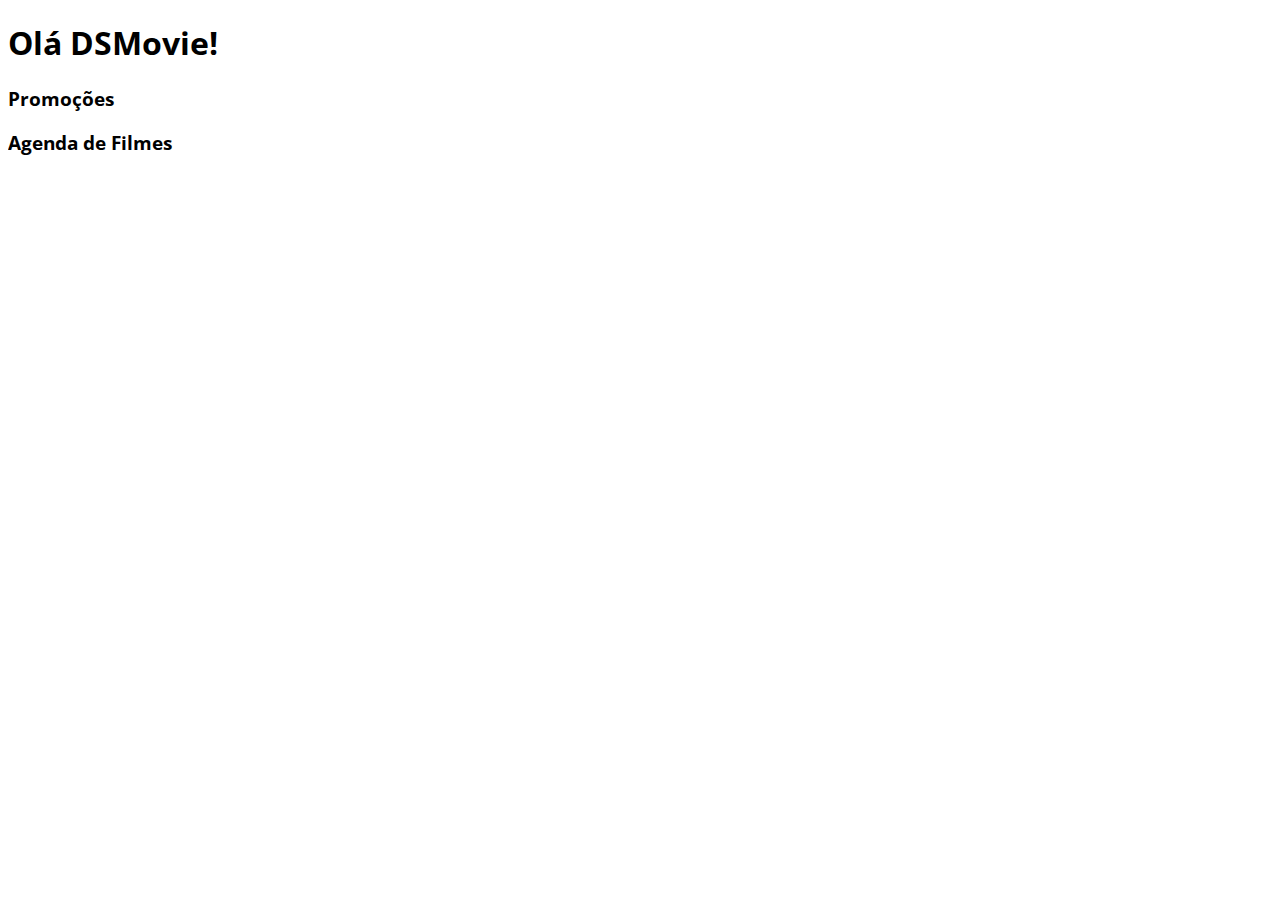
==== index.html @ 8238a0ee "Google Fonts" ====
<!DOCTYPE html>
<html lang="pt-br">
<head>
    <meta charset="UTF-8">
    <meta http-equiv="X-UA-Compatible" content="IE=edge">
    <meta name="viewport" content="width=device-width, initial-scale=1.0">
    <title>Projeto DSMovie</title>

    <link href="https://cdn.jsdelivr.net/npm/bootstrap@5.1.3/dist/css/bootstrap.min.css" rel="stylesheet" integrity="sha384-1BmE4kWBq78iYhFldvKuhfTAU6auU8tT94WrHftjDbrCEXSU1oBoqyl2QvZ6jIW3" crossorigin="anonymous">

    <link rel="stylesheet" href="css/styles.css">

</head>
<body>
    <h1>Olá DSMovie!</h1>
    <h3>Promoções</h3>
    <h3>Agenda de Filmes</h3>
    
</body>
</html>
---- css/styles.css ----
@import url('https://fonts.googleapis.com/css2?family=Open+Sans:wght@300;400;700&display=swap');

* {
   font-family: 'Open Sans', sans-serif;
}
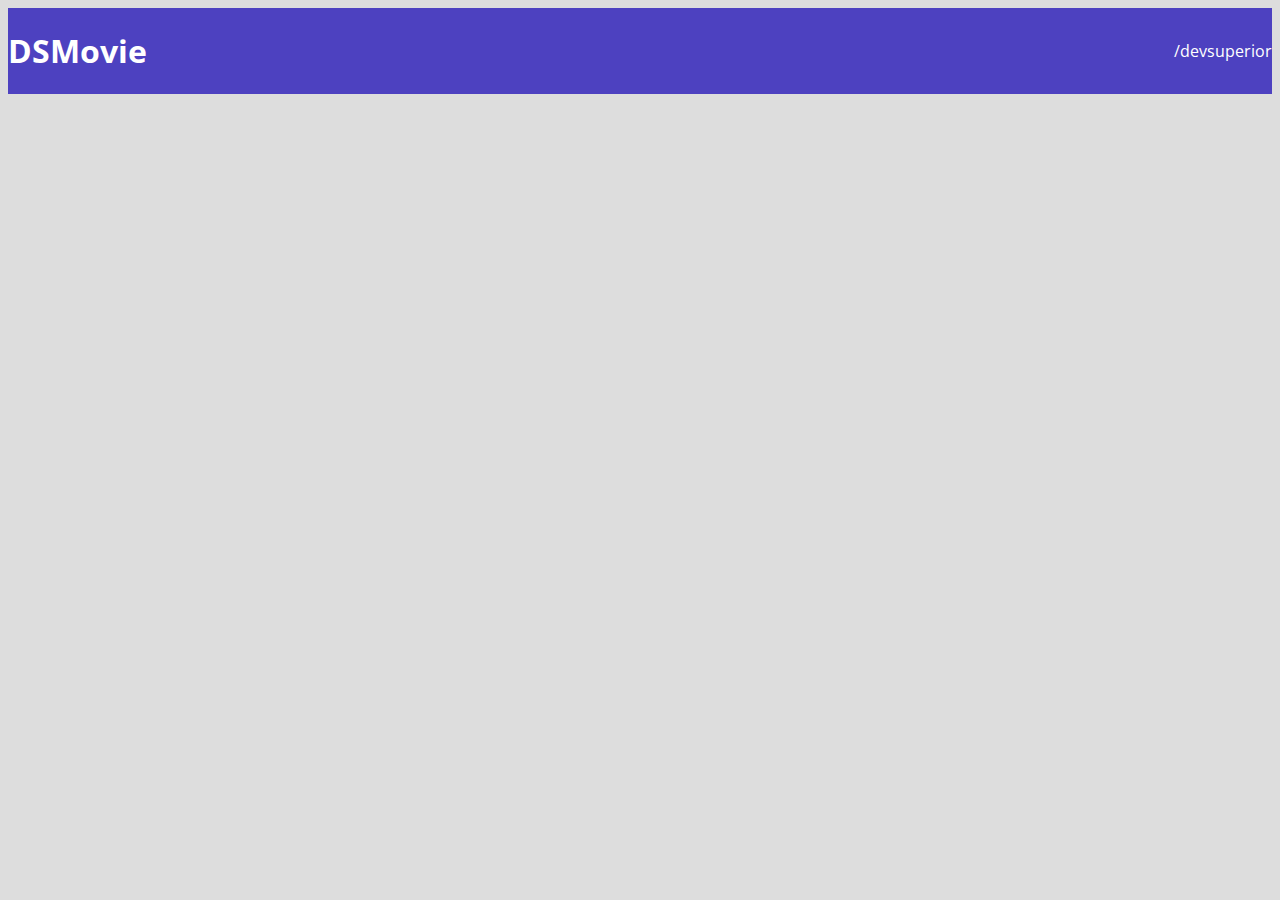
==== commit 4d23957d: "Barra superior parte 1" ====
--- a/index.html
+++ b/index.html
@@ -11,10 +11,14 @@
     <link rel="stylesheet" href="css/styles.css">
 
 </head>
-<body>
-    <h1>Olá DSMovie!</h1>
-    <h3>Promoções</h3>
-    <h3>Agenda de Filmes</h3>
+<body>    
+    <header>
+        <nav class="container">
+            <h1>DSMovie</h1>
+            <a href="https://github.com/devsuperior">/devsuperior</a>
+
+        </nav>
+    </header>
     
 </body>
 </html>--- a/css/styles.css
+++ b/css/styles.css
@@ -1,5 +1,26 @@
 @import url('https://fonts.googleapis.com/css2?family=Open+Sans:wght@300;400;700&display=swap');
 
 * {
+   box-sizing: border-box;
    font-family: 'Open Sans', sans-serif;
+}
+
+html, body {
+   background-color: #ddd;
+}
+
+header {
+   background-color: #4D41C0;
+   color: #fff
+}
+
+nav {
+   display: flex;
+   align-items: center;
+   justify-content: space-between;
+}
+
+a, a:hover {
+   text-decoration: none;
+   color: unset;
 }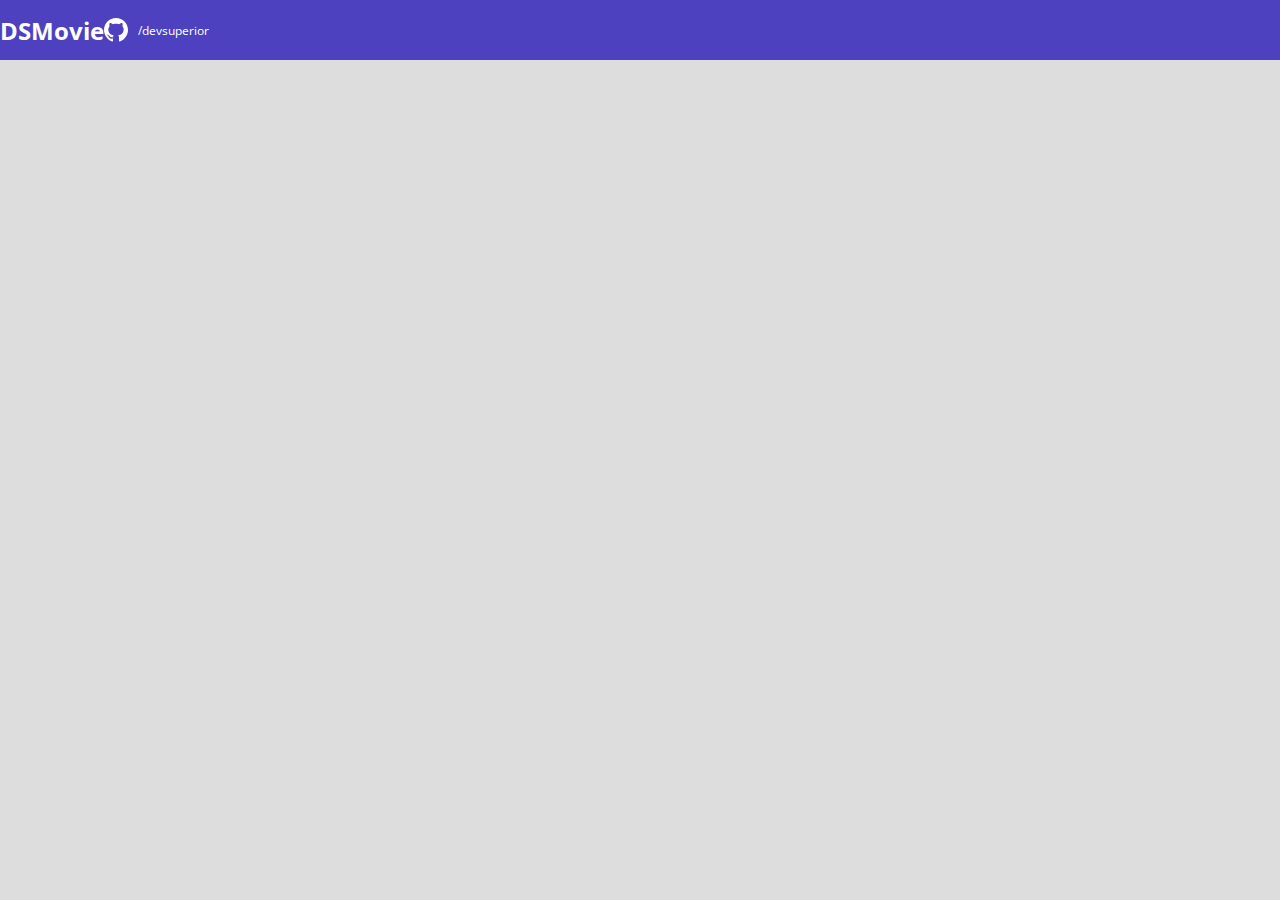
==== commit 1a39bb42: "Barra superior parte 2" ====
--- a/index.html
+++ b/index.html
@@ -1,24 +1,30 @@
 <!DOCTYPE html>
 <html lang="pt-br">
+
 <head>
     <meta charset="UTF-8">
     <meta http-equiv="X-UA-Compatible" content="IE=edge">
     <meta name="viewport" content="width=device-width, initial-scale=1.0">
     <title>Projeto DSMovie</title>
 
-    <link href="https://cdn.jsdelivr.net/npm/bootstrap@5.1.3/dist/css/bootstrap.min.css" rel="stylesheet" integrity="sha384-1BmE4kWBq78iYhFldvKuhfTAU6auU8tT94WrHftjDbrCEXSU1oBoqyl2QvZ6jIW3" crossorigin="anonymous">
+    <link href="https://cdn.jsdelivr.net/npm/bootstrap@5.1.3/dist/css/bootstrap.min.css" rel="stylesheet"
+        integrity="sha384-1BmE4kWBq78iYhFldvKuhfTAU6auU8tT94WrHftjDbrCEXSU1oBoqyl2QvZ6jIW3" crossorigin="anonymous">
 
     <link rel="stylesheet" href="css/styles.css">
 
 </head>
-<body>    
+
+<body>
     <header>
         <nav class="container">
             <h1>DSMovie</h1>
-            <a href="https://github.com/devsuperior">/devsuperior</a>
-
+            <div class="dsmovie-contact-conteiner">
+                <img src="img/github.svg" alt="Github">
+                <a href="https://github.com/devsuperior">/devsuperior</a>
+            </div>
         </nav>
     </header>
-    
+
 </body>
+
 </html>--- a/css/styles.css
+++ b/css/styles.css
@@ -1,17 +1,36 @@
 @import url('https://fonts.googleapis.com/css2?family=Open+Sans:wght@300;400;700&display=swap');
 
+
+:root {
+   --bg-gray: #ddd;
+   --colo-primary: #4d41c0;
+   --write: #fff;
+
+}
+
+
 * {
+   margin: 0;
    box-sizing: border-box;
    font-family: 'Open Sans', sans-serif;
 }
 
+h1, h2, h3, h4, h5, h6 {
+   margin: 0;
+}
+
 html, body {
-   background-color: #ddd;
+   background-color: var(--bg-gray);
+   
 }
 
 header {
-   background-color: #4D41C0;
-   color: #fff
+   background-color: var(--colo-primary);
+   color: var(--write);
+   height: 60px;
+   display: flex;
+   align-items: center;
+
 }
 
 nav {
@@ -20,7 +39,25 @@
    justify-content: space-between;
 }
 
+nav h1 {
+   font-size: 24px;
+   font-weight: 700;
+}
+
+nav a {
+   font-size: 12px;
+   font-weight: 400;
+}
+
 a, a:hover {
    text-decoration: none;
    color: unset;
+}
+.dsmovie-contact-conteiner {
+   display: flex;
+   align-items: center;
+}
+
+.dsmovie-contact-conteiner img {
+   margin-right: 10px;
 }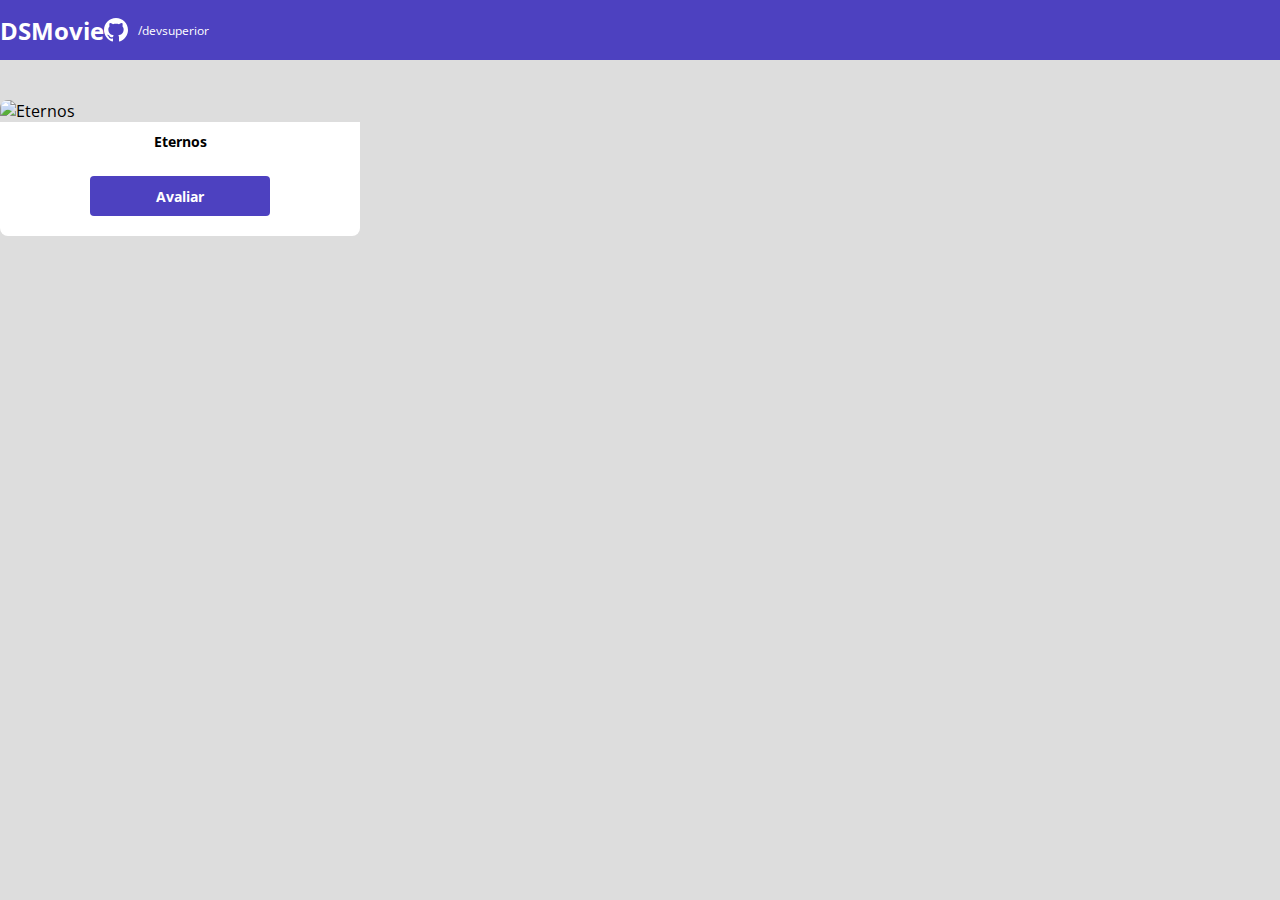
==== commit d1d2097c: "Card de Filme" ====
--- a/index.html
+++ b/index.html
@@ -25,6 +25,24 @@
         </nav>
     </header>
 
+    <main>
+        <section id="dsmovie-card-list" class="container">
+
+            <div class="dsmovie-card">
+                <img src="https://www.themoviedb.org/t/p/w533_and_h300_bestv2/c6H7Z4u73ir3cIoCteuhJh7UCAR.jpg" alt="Eternos">
+                <div class="dsmovie-card-description">
+                    <h3>Eternos</h3>
+                    <a class="dsmovie-btn" href="form.html">Avaliar</a>
+                    
+                </div>
+            </div>
+
+        </section>
+
+
+
+    </main>
+
 </body>
 
 </html>--- a/css/styles.css
+++ b/css/styles.css
@@ -3,6 +3,7 @@
 
 :root {
    --bg-gray: #ddd;
+   --text-gray: #4a4a4a;
    --colo-primary: #4d41c0;
    --write: #fff;
 
@@ -60,4 +61,47 @@
 
 .dsmovie-contact-conteiner img {
    margin-right: 10px;
+}
+
+#dsmovie-card-list {
+   padding: 40px 0;
+}
+
+.dsmovie-card {
+   width: 360px;
+   
+}
+
+.dsmovie-card img {
+   width: 100%;
+   border-radius: 8px 8px 0 0;
+}
+
+.dsmovie-card-description {
+   background-color: var(--write);
+   padding: 10px 0 20px 0;
+   display: flex;
+   flex-direction: column;
+   align-items: center;
+   border-radius: 0 0 8px 8px ;
+}
+
+.dsmovie-card-description h3 {
+   font-size: 14px;
+   font-weight: 700;
+   margin-bottom: 25px;
+}
+
+.dsmovie-btn, .dsmovie-btn:hover {
+   width: 180px;
+   height: 40px;
+   background-color: var(--colo-primary);
+   color: var(--write);
+   font-size: 14px;
+   font-weight: 700;
+   display: flex;
+   align-items: center;
+   justify-content: center;
+   border-radius: 4px;
+
 }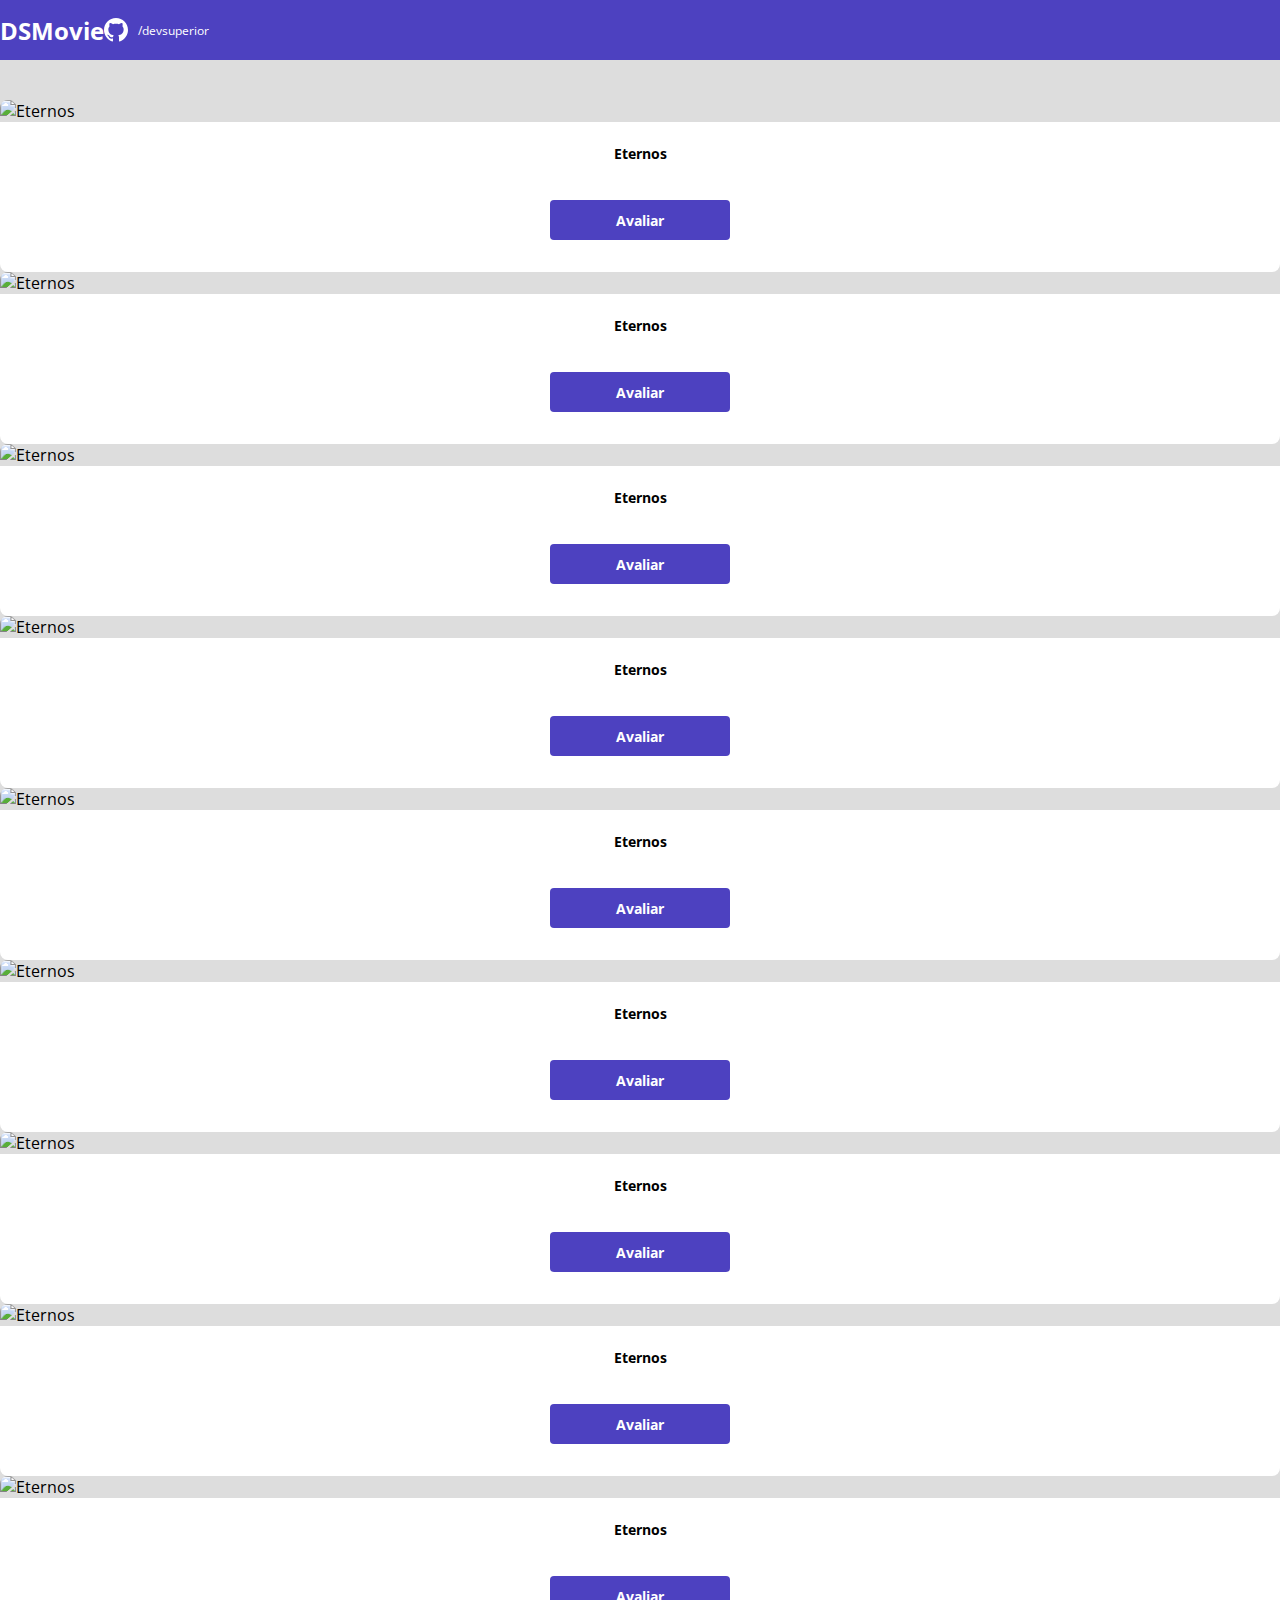
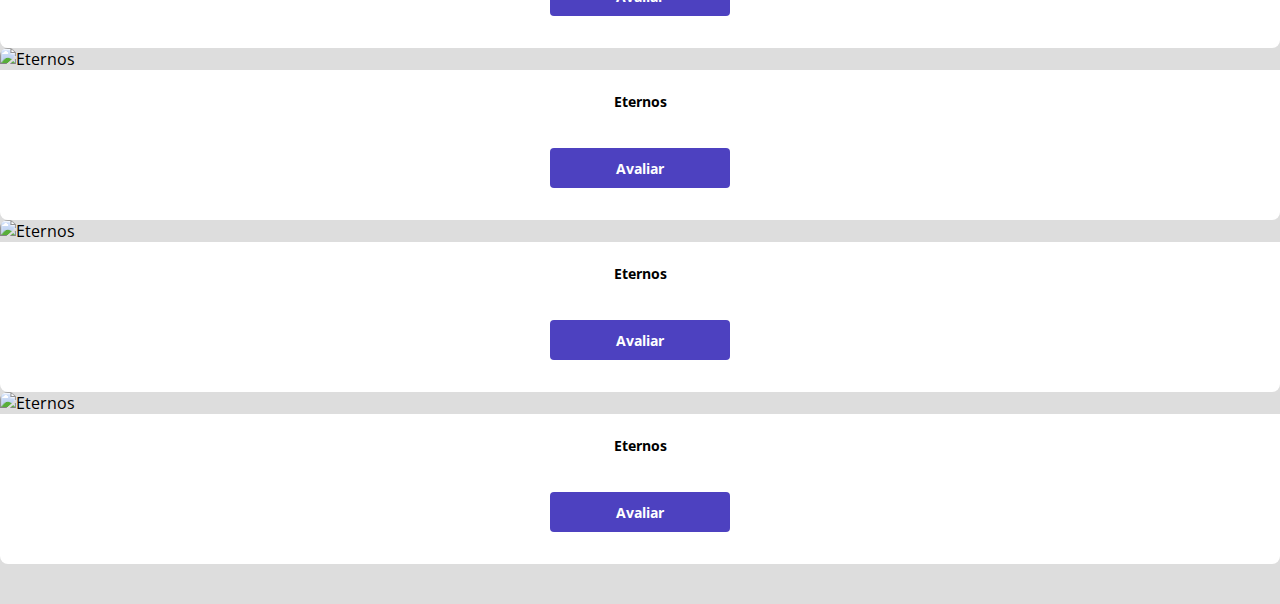
==== commit 10791b2a: "Listagem de cards" ====
--- a/index.html
+++ b/index.html
@@ -28,14 +28,156 @@
     <main>
         <section id="dsmovie-card-list" class="container">
 
-            <div class="dsmovie-card">
-                <img src="https://www.themoviedb.org/t/p/w533_and_h300_bestv2/c6H7Z4u73ir3cIoCteuhJh7UCAR.jpg" alt="Eternos">
-                <div class="dsmovie-card-description">
-                    <h3>Eternos</h3>
-                    <a class="dsmovie-btn" href="form.html">Avaliar</a>
-                    
+        <div class="row">
+
+            <div class="col-sm-6 col-lg-4 col-xl-3 mb-3">
+                <div class="dsmovie-card">
+                    <img src="https://www.themoviedb.org/t/p/w533_and_h300_bestv2/c6H7Z4u73ir3cIoCteuhJh7UCAR.jpg" alt="Eternos">
+                    <div class="dsmovie-card-description">
+                        <h3>Eternos</h3>
+                        <a class="dsmovie-btn" href="form.html">Avaliar</a>
+                        
+                    </div>
                 </div>
+                
             </div>
+
+            <div class="col-sm-6 col-lg-4 col-xl-3 mb-3">
+                <div class="dsmovie-card">
+                    <img src="https://www.themoviedb.org/t/p/w533_and_h300_bestv2/c6H7Z4u73ir3cIoCteuhJh7UCAR.jpg" alt="Eternos">
+                    <div class="dsmovie-card-description">
+                        <h3>Eternos</h3>
+                        <a class="dsmovie-btn" href="form.html">Avaliar</a>
+                        
+                    </div>
+                </div>
+                
+            </div>
+
+            <div class="col-sm-6 col-lg-4 col-xl-3 mb-3">
+                <div class="dsmovie-card">
+                    <img src="https://www.themoviedb.org/t/p/w533_and_h300_bestv2/c6H7Z4u73ir3cIoCteuhJh7UCAR.jpg" alt="Eternos">
+                    <div class="dsmovie-card-description">
+                        <h3>Eternos</h3>
+                        <a class="dsmovie-btn" href="form.html">Avaliar</a>
+                        
+                    </div>
+                </div>
+                
+            </div>
+
+            <div class="col-sm-6 col-lg-4 col-xl-3 mb-3">
+                <div class="dsmovie-card">
+                    <img src="https://www.themoviedb.org/t/p/w533_and_h300_bestv2/c6H7Z4u73ir3cIoCteuhJh7UCAR.jpg" alt="Eternos">
+                    <div class="dsmovie-card-description">
+                        <h3>Eternos</h3>
+                        <a class="dsmovie-btn" href="form.html">Avaliar</a>
+                        
+                    </div>
+                </div>
+                
+            </div>
+
+            <div class="col-sm-6 col-lg-4 col-xl-3 mb-3">
+                <div class="dsmovie-card">
+                    <img src="https://www.themoviedb.org/t/p/w533_and_h300_bestv2/c6H7Z4u73ir3cIoCteuhJh7UCAR.jpg" alt="Eternos">
+                    <div class="dsmovie-card-description">
+                        <h3>Eternos</h3>
+                        <a class="dsmovie-btn" href="form.html">Avaliar</a>
+                        
+                    </div>
+                </div>
+                
+            </div>
+
+            <div class="col-sm-6 col-lg-4 col-xl-3 mb-3">
+                <div class="dsmovie-card">
+                    <img src="https://www.themoviedb.org/t/p/w533_and_h300_bestv2/c6H7Z4u73ir3cIoCteuhJh7UCAR.jpg" alt="Eternos">
+                    <div class="dsmovie-card-description">
+                        <h3>Eternos</h3>
+                        <a class="dsmovie-btn" href="form.html">Avaliar</a>
+                        
+                    </div>
+                </div>
+                
+            </div>
+
+            <div class="col-sm-6 col-lg-4 col-xl-3 mb-3">
+                <div class="dsmovie-card">
+                    <img src="https://www.themoviedb.org/t/p/w533_and_h300_bestv2/c6H7Z4u73ir3cIoCteuhJh7UCAR.jpg" alt="Eternos">
+                    <div class="dsmovie-card-description">
+                        <h3>Eternos</h3>
+                        <a class="dsmovie-btn" href="form.html">Avaliar</a>
+                        
+                    </div>
+                </div>
+                
+            </div>
+
+            <div class="col-sm-6 col-lg-4 col-xl-3 mb-3">
+                <div class="dsmovie-card">
+                    <img src="https://www.themoviedb.org/t/p/w533_and_h300_bestv2/c6H7Z4u73ir3cIoCteuhJh7UCAR.jpg" alt="Eternos">
+                    <div class="dsmovie-card-description">
+                        <h3>Eternos</h3>
+                        <a class="dsmovie-btn" href="form.html">Avaliar</a>
+                        
+                    </div>
+                </div>
+                
+            </div>
+
+            <div class="col-sm-6 col-lg-4 col-xl-3 mb-3">
+                <div class="dsmovie-card">
+                    <img src="https://www.themoviedb.org/t/p/w533_and_h300_bestv2/c6H7Z4u73ir3cIoCteuhJh7UCAR.jpg" alt="Eternos">
+                    <div class="dsmovie-card-description">
+                        <h3>Eternos</h3>
+                        <a class="dsmovie-btn" href="form.html">Avaliar</a>
+                        
+                    </div>
+                </div>
+                
+            </div>
+
+            <div class="col-sm-6 col-lg-4 col-xl-3 mb-3">
+                <div class="dsmovie-card">
+                    <img src="https://www.themoviedb.org/t/p/w533_and_h300_bestv2/c6H7Z4u73ir3cIoCteuhJh7UCAR.jpg" alt="Eternos">
+                    <div class="dsmovie-card-description">
+                        <h3>Eternos</h3>
+                        <a class="dsmovie-btn" href="form.html">Avaliar</a>
+                        
+                    </div>
+                </div>
+                
+            </div>
+
+            <div class="col-sm-6 col-lg-4 col-xl-3 mb-3">
+                <div class="dsmovie-card">
+                    <img src="https://www.themoviedb.org/t/p/w533_and_h300_bestv2/c6H7Z4u73ir3cIoCteuhJh7UCAR.jpg" alt="Eternos">
+                    <div class="dsmovie-card-description">
+                        <h3>Eternos</h3>
+                        <a class="dsmovie-btn" href="form.html">Avaliar</a>
+                        
+                    </div>
+                </div>
+                
+            </div>
+
+            <div class="col-sm-6 col-lg-4 col-xl-3 mb-3">
+                <div class="dsmovie-card">
+                    <img src="https://www.themoviedb.org/t/p/w533_and_h300_bestv2/c6H7Z4u73ir3cIoCteuhJh7UCAR.jpg" alt="Eternos">
+                    <div class="dsmovie-card-description">
+                        <h3>Eternos</h3>
+                        <a class="dsmovie-btn" href="form.html">Avaliar</a>
+                        
+                    </div>
+                </div>
+                
+            </div>
+
+
+        </div>
+
+            
 
         </section>
 
--- a/css/styles.css
+++ b/css/styles.css
@@ -68,7 +68,7 @@
 }
 
 .dsmovie-card {
-   width: 360px;
+   width: 100%;
    
 }
 
@@ -79,11 +79,13 @@
 
 .dsmovie-card-description {
    background-color: var(--write);
-   padding: 10px 0 20px 0;
+   padding: 10px 20px 20px 20px;
    display: flex;
    flex-direction: column;
    align-items: center;
-   border-radius: 0 0 8px 8px ;
+   justify-content: space-evenly;
+   border-radius: 0 0 8px 8px;
+   min-height: 150px;
 }
 
 .dsmovie-card-description h3 {
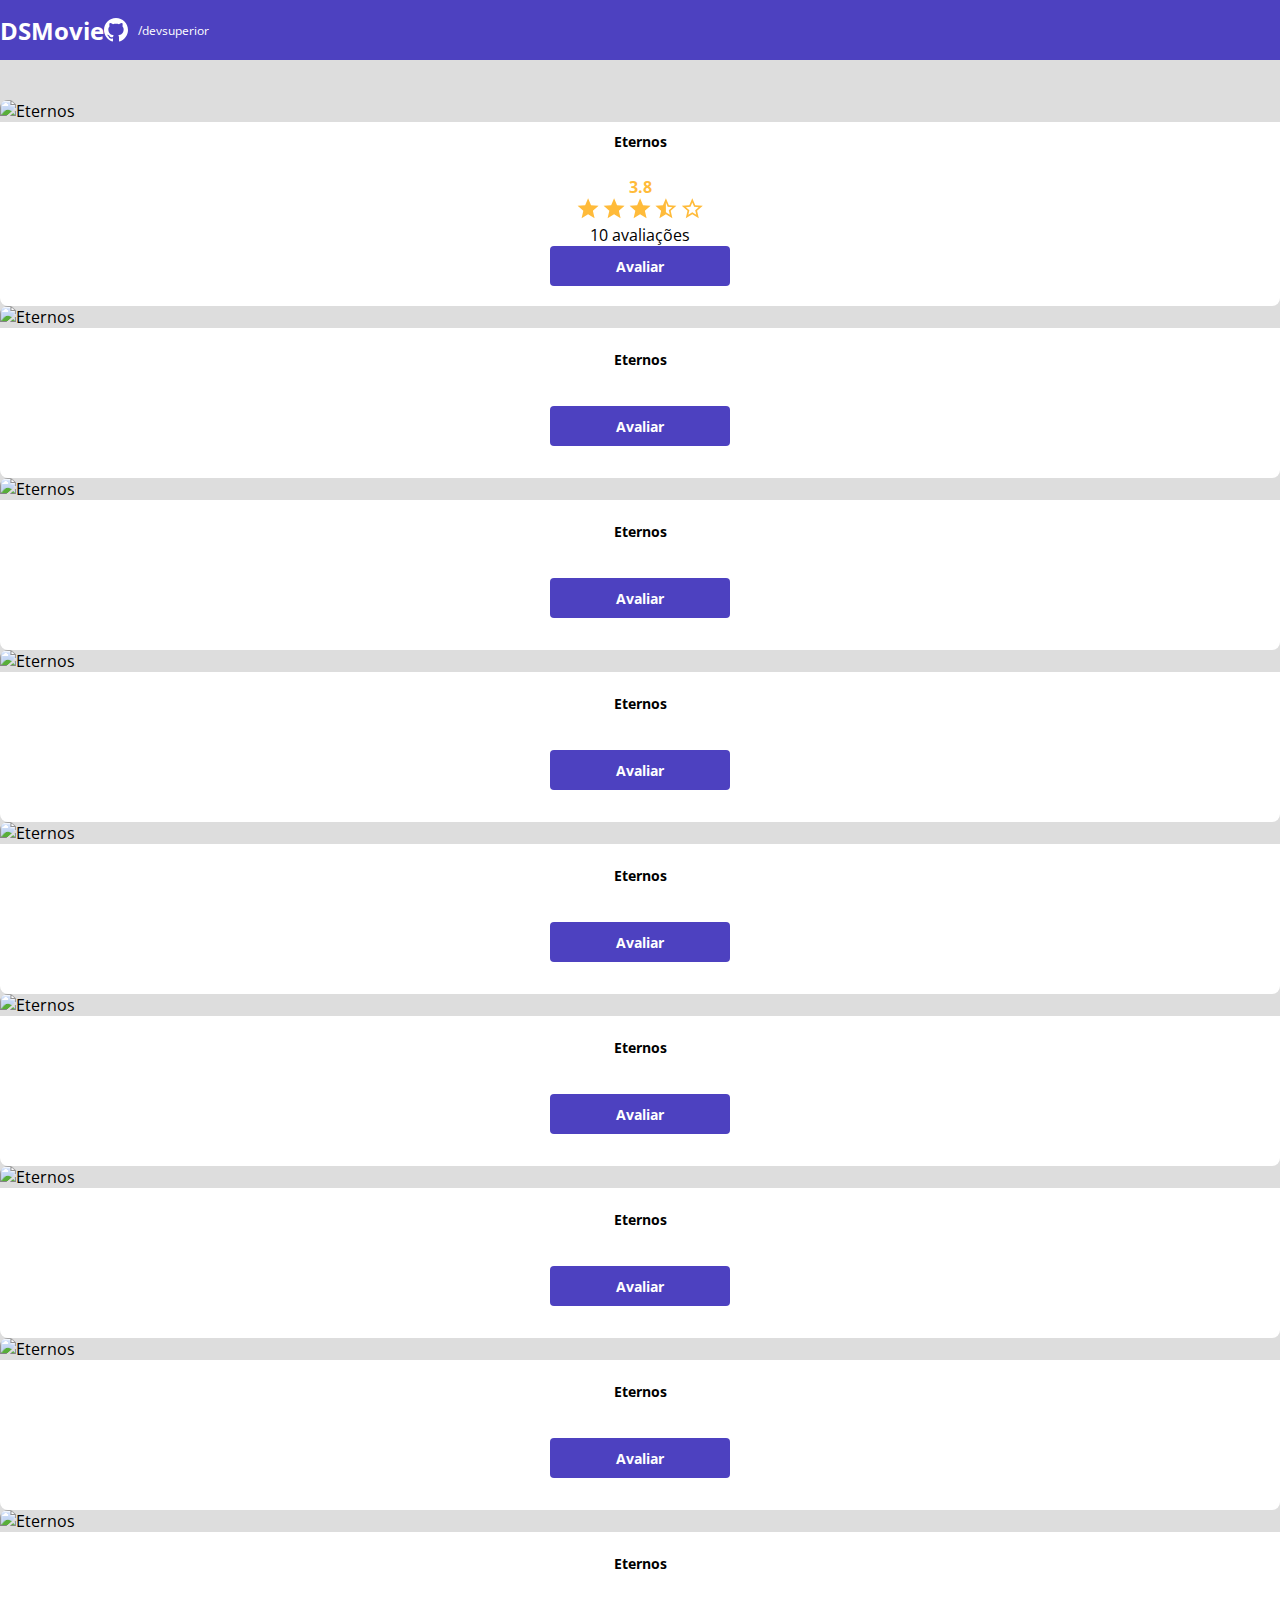
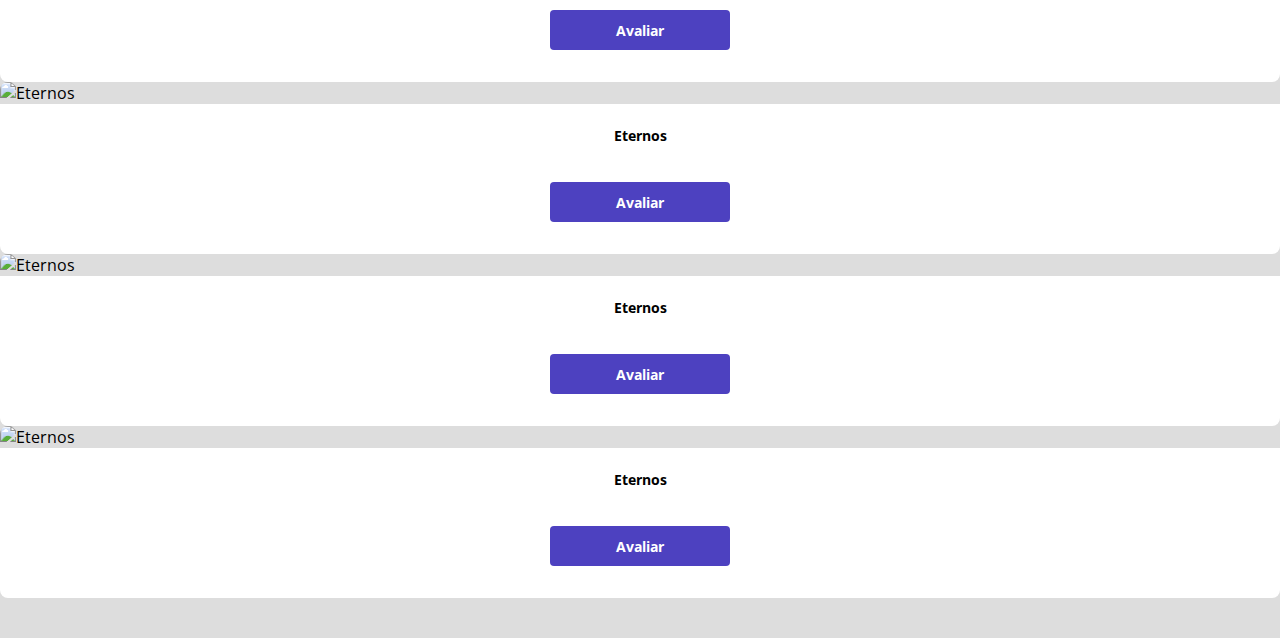
==== commit fcbd9154: "Avaliação com estrelas" ====
--- a/index.html
+++ b/index.html
@@ -35,127 +35,139 @@
                     <img src="https://www.themoviedb.org/t/p/w533_and_h300_bestv2/c6H7Z4u73ir3cIoCteuhJh7UCAR.jpg" alt="Eternos">
                     <div class="dsmovie-card-description">
                         <h3>Eternos</h3>
-                        <a class="dsmovie-btn" href="form.html">Avaliar</a>
-                        
-                    </div>
-                </div>
-                
-            </div>
-
-            <div class="col-sm-6 col-lg-4 col-xl-3 mb-3">
-                <div class="dsmovie-card">
-                    <img src="https://www.themoviedb.org/t/p/w533_and_h300_bestv2/c6H7Z4u73ir3cIoCteuhJh7UCAR.jpg" alt="Eternos">
-                    <div class="dsmovie-card-description">
-                        <h3>Eternos</h3>
-                        <a class="dsmovie-btn" href="form.html">Avaliar</a>
-                        
-                    </div>
-                </div>
-                
-            </div>
-
-            <div class="col-sm-6 col-lg-4 col-xl-3 mb-3">
-                <div class="dsmovie-card">
-                    <img src="https://www.themoviedb.org/t/p/w533_and_h300_bestv2/c6H7Z4u73ir3cIoCteuhJh7UCAR.jpg" alt="Eternos">
-                    <div class="dsmovie-card-description">
-                        <h3>Eternos</h3>
-                        <a class="dsmovie-btn" href="form.html">Avaliar</a>
-                        
-                    </div>
-                </div>
-                
-            </div>
-
-            <div class="col-sm-6 col-lg-4 col-xl-3 mb-3">
-                <div class="dsmovie-card">
-                    <img src="https://www.themoviedb.org/t/p/w533_and_h300_bestv2/c6H7Z4u73ir3cIoCteuhJh7UCAR.jpg" alt="Eternos">
-                    <div class="dsmovie-card-description">
-                        <h3>Eternos</h3>
-                        <a class="dsmovie-btn" href="form.html">Avaliar</a>
-                        
-                    </div>
-                </div>
-                
-            </div>
-
-            <div class="col-sm-6 col-lg-4 col-xl-3 mb-3">
-                <div class="dsmovie-card">
-                    <img src="https://www.themoviedb.org/t/p/w533_and_h300_bestv2/c6H7Z4u73ir3cIoCteuhJh7UCAR.jpg" alt="Eternos">
-                    <div class="dsmovie-card-description">
-                        <h3>Eternos</h3>
-                        <a class="dsmovie-btn" href="form.html">Avaliar</a>
-                        
-                    </div>
-                </div>
-                
-            </div>
-
-            <div class="col-sm-6 col-lg-4 col-xl-3 mb-3">
-                <div class="dsmovie-card">
-                    <img src="https://www.themoviedb.org/t/p/w533_and_h300_bestv2/c6H7Z4u73ir3cIoCteuhJh7UCAR.jpg" alt="Eternos">
-                    <div class="dsmovie-card-description">
-                        <h3>Eternos</h3>
-                        <a class="dsmovie-btn" href="form.html">Avaliar</a>
-                        
-                    </div>
-                </div>
-                
-            </div>
-
-            <div class="col-sm-6 col-lg-4 col-xl-3 mb-3">
-                <div class="dsmovie-card">
-                    <img src="https://www.themoviedb.org/t/p/w533_and_h300_bestv2/c6H7Z4u73ir3cIoCteuhJh7UCAR.jpg" alt="Eternos">
-                    <div class="dsmovie-card-description">
-                        <h3>Eternos</h3>
-                        <a class="dsmovie-btn" href="form.html">Avaliar</a>
-                        
-                    </div>
-                </div>
-                
-            </div>
-
-            <div class="col-sm-6 col-lg-4 col-xl-3 mb-3">
-                <div class="dsmovie-card">
-                    <img src="https://www.themoviedb.org/t/p/w533_and_h300_bestv2/c6H7Z4u73ir3cIoCteuhJh7UCAR.jpg" alt="Eternos">
-                    <div class="dsmovie-card-description">
-                        <h3>Eternos</h3>
-                        <a class="dsmovie-btn" href="form.html">Avaliar</a>
-                        
-                    </div>
-                </div>
-                
-            </div>
-
-            <div class="col-sm-6 col-lg-4 col-xl-3 mb-3">
-                <div class="dsmovie-card">
-                    <img src="https://www.themoviedb.org/t/p/w533_and_h300_bestv2/c6H7Z4u73ir3cIoCteuhJh7UCAR.jpg" alt="Eternos">
-                    <div class="dsmovie-card-description">
-                        <h3>Eternos</h3>
-                        <a class="dsmovie-btn" href="form.html">Avaliar</a>
-                        
-                    </div>
-                </div>
-                
-            </div>
-
-            <div class="col-sm-6 col-lg-4 col-xl-3 mb-3">
-                <div class="dsmovie-card">
-                    <img src="https://www.themoviedb.org/t/p/w533_and_h300_bestv2/c6H7Z4u73ir3cIoCteuhJh7UCAR.jpg" alt="Eternos">
-                    <div class="dsmovie-card-description">
-                        <h3>Eternos</h3>
-                        <a class="dsmovie-btn" href="form.html">Avaliar</a>
-                        
-                    </div>
-                </div>
-                
-            </div>
-
-            <div class="col-sm-6 col-lg-4 col-xl-3 mb-3">
-                <div class="dsmovie-card">
-                    <img src="https://www.themoviedb.org/t/p/w533_and_h300_bestv2/c6H7Z4u73ir3cIoCteuhJh7UCAR.jpg" alt="Eternos">
-                    <div class="dsmovie-card-description">
-                        <h3>Eternos</h3>
-                        <a class="dsmovie-btn" href="form.html">Avaliar</a>
+                        <div class="dsmovie-card-description-bottom">
+                            <h4>3.8</h4>
+                            <div>                                
+                                <img src="img/star-full.svg" alt="Star">
+                                <img src="img/star-full.svg" alt="Star">
+                                <img src="img/star-full.svg" alt="Star">
+                                <img src="img/star-half.svg" alt="Star">
+                                <img src="img/star-empty.svg" alt="Star">
+                            </div>
+                            <p>10 avaliações</p>                            
+                            <a class="dsmovie-btn" href="form.html">Avaliar</a>
+                        </div>
+                        
+                    </div>
+                </div>
+                
+            </div>
+
+            <div class="col-sm-6 col-lg-4 col-xl-3 mb-3">
+                <div class="dsmovie-card">
+                    <img src="https://www.themoviedb.org/t/p/w533_and_h300_bestv2/c6H7Z4u73ir3cIoCteuhJh7UCAR.jpg" alt="Eternos">
+                    <div class="dsmovie-card-description">
+                        <h3>Eternos</h3>
+                        <a class="dsmovie-btn" href="form.html">Avaliar</a>
+                        
+                    </div>
+                </div>
+                
+            </div>
+
+            <div class="col-sm-6 col-lg-4 col-xl-3 mb-3">
+                <div class="dsmovie-card">
+                    <img src="https://www.themoviedb.org/t/p/w533_and_h300_bestv2/c6H7Z4u73ir3cIoCteuhJh7UCAR.jpg" alt="Eternos">
+                    <div class="dsmovie-card-description">
+                        <h3>Eternos</h3>
+                        <a class="dsmovie-btn" href="form.html">Avaliar</a>
+                        
+                    </div>
+                </div>
+                
+            </div>
+
+            <div class="col-sm-6 col-lg-4 col-xl-3 mb-3">
+                <div class="dsmovie-card">
+                    <img src="https://www.themoviedb.org/t/p/w533_and_h300_bestv2/c6H7Z4u73ir3cIoCteuhJh7UCAR.jpg" alt="Eternos">
+                    <div class="dsmovie-card-description">
+                        <h3>Eternos</h3>
+                        <a class="dsmovie-btn" href="form.html">Avaliar</a>
+                        
+                    </div>
+                </div>
+                
+            </div>
+
+            <div class="col-sm-6 col-lg-4 col-xl-3 mb-3">
+                <div class="dsmovie-card">
+                    <img src="https://www.themoviedb.org/t/p/w533_and_h300_bestv2/c6H7Z4u73ir3cIoCteuhJh7UCAR.jpg" alt="Eternos">
+                    <div class="dsmovie-card-description">
+                        <h3>Eternos</h3>
+                        <a class="dsmovie-btn" href="form.html">Avaliar</a>
+                        
+                    </div>
+                </div>
+                
+            </div>
+
+            <div class="col-sm-6 col-lg-4 col-xl-3 mb-3">
+                <div class="dsmovie-card">
+                    <img src="https://www.themoviedb.org/t/p/w533_and_h300_bestv2/c6H7Z4u73ir3cIoCteuhJh7UCAR.jpg" alt="Eternos">
+                    <div class="dsmovie-card-description">
+                        <h3>Eternos</h3>
+                        <a class="dsmovie-btn" href="form.html">Avaliar</a>
+                        
+                    </div>
+                </div>
+                
+            </div>
+
+            <div class="col-sm-6 col-lg-4 col-xl-3 mb-3">
+                <div class="dsmovie-card">
+                    <img src="https://www.themoviedb.org/t/p/w533_and_h300_bestv2/c6H7Z4u73ir3cIoCteuhJh7UCAR.jpg" alt="Eternos">
+                    <div class="dsmovie-card-description">
+                        <h3>Eternos</h3>
+                        <a class="dsmovie-btn" href="form.html">Avaliar</a>
+                        
+                    </div>
+                </div>
+                
+            </div>
+
+            <div class="col-sm-6 col-lg-4 col-xl-3 mb-3">
+                <div class="dsmovie-card">
+                    <img src="https://www.themoviedb.org/t/p/w533_and_h300_bestv2/c6H7Z4u73ir3cIoCteuhJh7UCAR.jpg" alt="Eternos">
+                    <div class="dsmovie-card-description">
+                        <h3>Eternos</h3>
+                        <a class="dsmovie-btn" href="form.html">Avaliar</a>
+                        
+                    </div>
+                </div>
+                
+            </div>
+
+            <div class="col-sm-6 col-lg-4 col-xl-3 mb-3">
+                <div class="dsmovie-card">
+                    <img src="https://www.themoviedb.org/t/p/w533_and_h300_bestv2/c6H7Z4u73ir3cIoCteuhJh7UCAR.jpg" alt="Eternos">
+                    <div class="dsmovie-card-description">
+                        <h3>Eternos</h3>
+                        <a class="dsmovie-btn" href="form.html">Avaliar</a>
+                        
+                    </div>
+                </div>
+                
+            </div>
+
+            <div class="col-sm-6 col-lg-4 col-xl-3 mb-3">
+                <div class="dsmovie-card">
+                    <img src="https://www.themoviedb.org/t/p/w533_and_h300_bestv2/c6H7Z4u73ir3cIoCteuhJh7UCAR.jpg" alt="Eternos">
+                    <div class="dsmovie-card-description">
+                        <h3>Eternos</h3>
+                        <a class="dsmovie-btn" href="form.html">Avaliar</a>
+                        
+                    </div>
+                </div>
+                
+            </div>
+
+            <div class="col-sm-6 col-lg-4 col-xl-3 mb-3">
+                <div class="dsmovie-card">
+                    <img src="https://www.themoviedb.org/t/p/w533_and_h300_bestv2/c6H7Z4u73ir3cIoCteuhJh7UCAR.jpg" alt="Eternos">
+                    <div class="dsmovie-card-description">
+                        <h3>Eternos</h3>
+                        <a class="dsmovie-btn" href="form.html">Avaliar</a>                        
+                        
                         
                     </div>
                 </div>
--- a/css/styles.css
+++ b/css/styles.css
@@ -6,7 +6,9 @@
    --text-gray: #4a4a4a;
    --colo-primary: #4d41c0;
    --write: #fff;
-
+   --text-light-gray: #aaa;
+   --star-yellow: #FFBB3A;
+   
 }
 
 
@@ -94,6 +96,22 @@
    margin-bottom: 25px;
 }
 
+.dsmovie-card-description-bottom {
+   display: flex;
+   flex-direction: column;
+   align-items: center;
+}
+.dsmovie-card-description-bottom h4 {
+   font-size: 16px;
+   font-weight: 700;
+   color: var(--star-yellow);
+}
+
+.dsmovie-card-description-bottom img {
+   width: 22px;
+
+}
+
 .dsmovie-btn, .dsmovie-btn:hover {
    width: 180px;
    height: 40px;
@@ -105,5 +123,50 @@
    align-items: center;
    justify-content: center;
    border-radius: 4px;
+   border: 0;
 
-}+}
+
+.dsmovie-form-container {
+   padding: 40px 0;
+   max-width: 480px;
+}
+
+.dsmovie-form-description {
+   background-color: var(--write);
+   padding: 20px;
+   display: flex;
+   flex-direction: column;
+   align-items: center;
+   border-radius: 0 0 8px 8px;
+}
+
+.dsmovie-form {
+   width: 100%;
+
+}
+
+.dsmovie-form-group {
+   margin-bottom: 20px;
+   
+}
+
+.dsmovie-form-description h3 {
+   font-size: 18px;
+   font-weight: 700;
+   margin-bottom: 20px;
+}
+
+.dsmovie-form-group label {
+ font-size: 14px;
+ color: var(--text-light-gray);  
+}
+
+.dsmovie-form-btn-container {
+   height: 100px;
+   display: flex;
+   flex-direction: column;
+   align-items: center;
+   justify-content: space-between;
+}
+
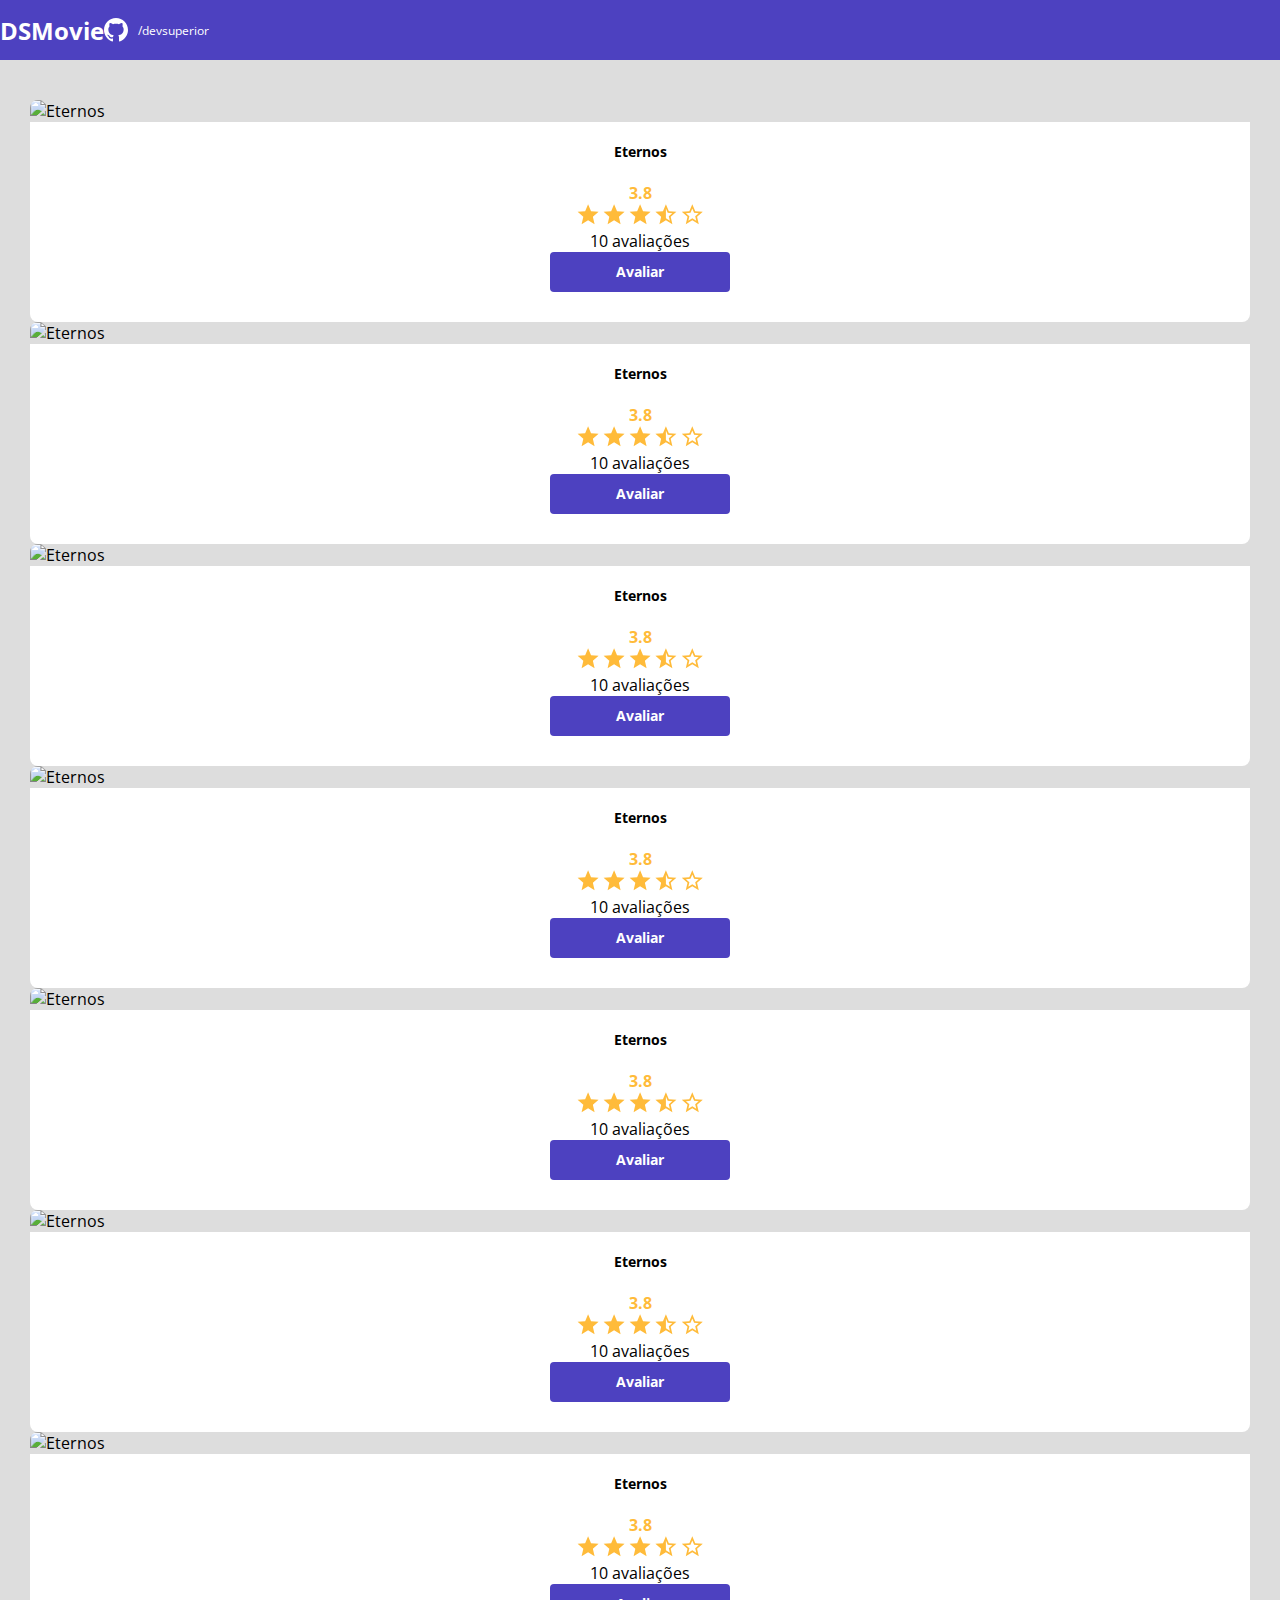
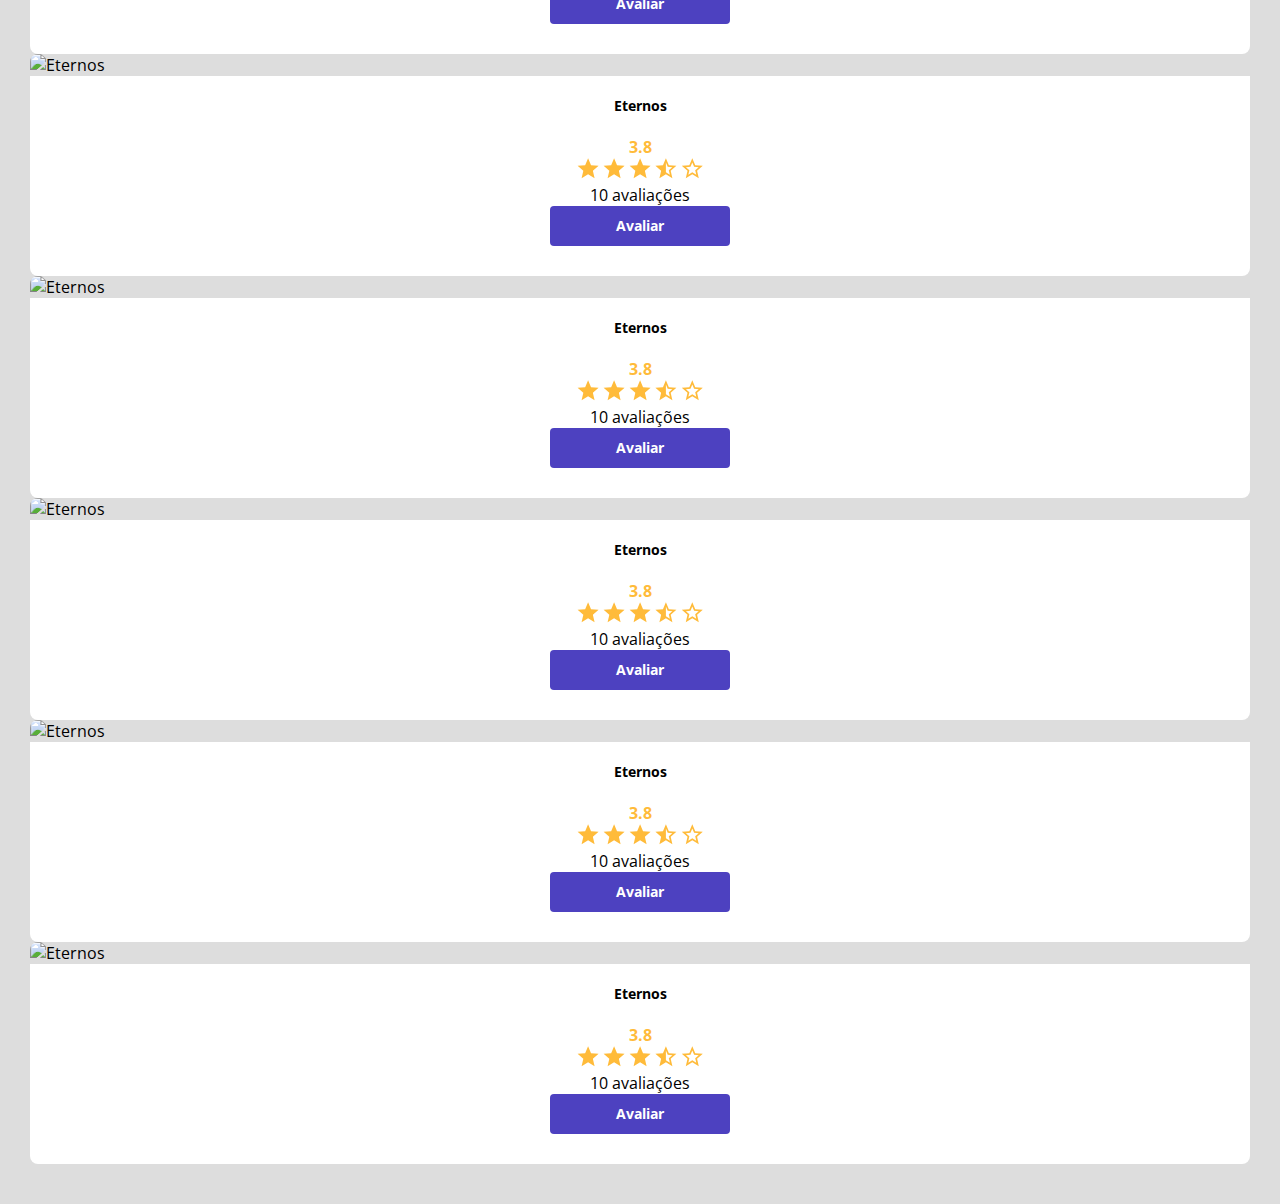
==== commit 70ede711: "Polimento da listagem" ====
--- a/index.html
+++ b/index.html
@@ -28,168 +28,268 @@
     <main>
         <section id="dsmovie-card-list" class="container">
 
-        <div class="row">
-
-            <div class="col-sm-6 col-lg-4 col-xl-3 mb-3">
-                <div class="dsmovie-card">
-                    <img src="https://www.themoviedb.org/t/p/w533_and_h300_bestv2/c6H7Z4u73ir3cIoCteuhJh7UCAR.jpg" alt="Eternos">
-                    <div class="dsmovie-card-description">
-                        <h3>Eternos</h3>
-                        <div class="dsmovie-card-description-bottom">
-                            <h4>3.8</h4>
-                            <div>                                
-                                <img src="img/star-full.svg" alt="Star">
-                                <img src="img/star-full.svg" alt="Star">
-                                <img src="img/star-full.svg" alt="Star">
-                                <img src="img/star-half.svg" alt="Star">
-                                <img src="img/star-empty.svg" alt="Star">
-                            </div>
-                            <p>10 avaliações</p>                            
-                            <a class="dsmovie-btn" href="form.html">Avaliar</a>
-                        </div>
-                        
+            <div class="row">
+
+                <div class="col-sm-6 col-lg-4 col-xl-3 mb-3">
+                    <div class="dsmovie-card">
+                        <img src="https://www.themoviedb.org/t/p/w533_and_h300_bestv2/c6H7Z4u73ir3cIoCteuhJh7UCAR.jpg"
+                            alt="Eternos">
+                        <div class="dsmovie-card-description">
+                            <h3>Eternos</h3>
+                            <div class="dsmovie-card-description-bottom">
+                                <h4>3.8</h4>
+                                <div>
+                                    <img src="img/star-full.svg" alt="Star">
+                                    <img src="img/star-full.svg" alt="Star">
+                                    <img src="img/star-full.svg" alt="Star">
+                                    <img src="img/star-half.svg" alt="Star">
+                                    <img src="img/star-empty.svg" alt="Star">
+                                </div>
+                                <p>10 avaliações</p>
+                                <a class="dsmovie-btn" href="form.html">Avaliar</a>
+                            </div>
+                        </div>
+                    </div>
+                </div>
+
+                <div class="col-sm-6 col-lg-4 col-xl-3 mb-3">
+                    <div class="dsmovie-card">
+                        <img src="https://www.themoviedb.org/t/p/w533_and_h300_bestv2/c6H7Z4u73ir3cIoCteuhJh7UCAR.jpg"
+                            alt="Eternos">
+                        <div class="dsmovie-card-description">
+                            <h3>Eternos</h3>
+                            <div class="dsmovie-card-description-bottom">
+                                <h4>3.8</h4>
+                                <div>
+                                    <img src="img/star-full.svg" alt="Star">
+                                    <img src="img/star-full.svg" alt="Star">
+                                    <img src="img/star-full.svg" alt="Star">
+                                    <img src="img/star-half.svg" alt="Star">
+                                    <img src="img/star-empty.svg" alt="Star">
+                                </div>
+                                <p>10 avaliações</p>
+                                <a class="dsmovie-btn" href="form.html">Avaliar</a>
+                            </div>
+                        </div>
+                    </div>
+                </div>
+                <div class="col-sm-6 col-lg-4 col-xl-3 mb-3">
+                    <div class="dsmovie-card">
+                        <img src="https://www.themoviedb.org/t/p/w533_and_h300_bestv2/c6H7Z4u73ir3cIoCteuhJh7UCAR.jpg"
+                            alt="Eternos">
+                        <div class="dsmovie-card-description">
+                            <h3>Eternos</h3>
+                            <div class="dsmovie-card-description-bottom">
+                                <h4>3.8</h4>
+                                <div>
+                                    <img src="img/star-full.svg" alt="Star">
+                                    <img src="img/star-full.svg" alt="Star">
+                                    <img src="img/star-full.svg" alt="Star">
+                                    <img src="img/star-half.svg" alt="Star">
+                                    <img src="img/star-empty.svg" alt="Star">
+                                </div>
+                                <p>10 avaliações</p>
+                                <a class="dsmovie-btn" href="form.html">Avaliar</a>
+                            </div>
+                        </div>
+                    </div>
+                </div>
+                <div class="col-sm-6 col-lg-4 col-xl-3 mb-3">
+                    <div class="dsmovie-card">
+                        <img src="https://www.themoviedb.org/t/p/w533_and_h300_bestv2/c6H7Z4u73ir3cIoCteuhJh7UCAR.jpg"
+                            alt="Eternos">
+                        <div class="dsmovie-card-description">
+                            <h3>Eternos</h3>
+                            <div class="dsmovie-card-description-bottom">
+                                <h4>3.8</h4>
+                                <div>
+                                    <img src="img/star-full.svg" alt="Star">
+                                    <img src="img/star-full.svg" alt="Star">
+                                    <img src="img/star-full.svg" alt="Star">
+                                    <img src="img/star-half.svg" alt="Star">
+                                    <img src="img/star-empty.svg" alt="Star">
+                                </div>
+                                <p>10 avaliações</p>
+                                <a class="dsmovie-btn" href="form.html">Avaliar</a>
+                            </div>
+                        </div>
+                    </div>
+                </div>
+                <div class="col-sm-6 col-lg-4 col-xl-3 mb-3">
+                    <div class="dsmovie-card">
+                        <img src="https://www.themoviedb.org/t/p/w533_and_h300_bestv2/c6H7Z4u73ir3cIoCteuhJh7UCAR.jpg"
+                            alt="Eternos">
+                        <div class="dsmovie-card-description">
+                            <h3>Eternos</h3>
+                            <div class="dsmovie-card-description-bottom">
+                                <h4>3.8</h4>
+                                <div>
+                                    <img src="img/star-full.svg" alt="Star">
+                                    <img src="img/star-full.svg" alt="Star">
+                                    <img src="img/star-full.svg" alt="Star">
+                                    <img src="img/star-half.svg" alt="Star">
+                                    <img src="img/star-empty.svg" alt="Star">
+                                </div>
+                                <p>10 avaliações</p>
+                                <a class="dsmovie-btn" href="form.html">Avaliar</a>
+                            </div>
+                        </div>
+                    </div>
+                </div>
+                <div class="col-sm-6 col-lg-4 col-xl-3 mb-3">
+                    <div class="dsmovie-card">
+                        <img src="https://www.themoviedb.org/t/p/w533_and_h300_bestv2/c6H7Z4u73ir3cIoCteuhJh7UCAR.jpg"
+                            alt="Eternos">
+                        <div class="dsmovie-card-description">
+                            <h3>Eternos</h3>
+                            <div class="dsmovie-card-description-bottom">
+                                <h4>3.8</h4>
+                                <div>
+                                    <img src="img/star-full.svg" alt="Star">
+                                    <img src="img/star-full.svg" alt="Star">
+                                    <img src="img/star-full.svg" alt="Star">
+                                    <img src="img/star-half.svg" alt="Star">
+                                    <img src="img/star-empty.svg" alt="Star">
+                                </div>
+                                <p>10 avaliações</p>
+                                <a class="dsmovie-btn" href="form.html">Avaliar</a>
+                            </div>
+                        </div>
+                    </div>
+                </div>
+                <div class="col-sm-6 col-lg-4 col-xl-3 mb-3">
+                    <div class="dsmovie-card">
+                        <img src="https://www.themoviedb.org/t/p/w533_and_h300_bestv2/c6H7Z4u73ir3cIoCteuhJh7UCAR.jpg"
+                            alt="Eternos">
+                        <div class="dsmovie-card-description">
+                            <h3>Eternos</h3>
+                            <div class="dsmovie-card-description-bottom">
+                                <h4>3.8</h4>
+                                <div>
+                                    <img src="img/star-full.svg" alt="Star">
+                                    <img src="img/star-full.svg" alt="Star">
+                                    <img src="img/star-full.svg" alt="Star">
+                                    <img src="img/star-half.svg" alt="Star">
+                                    <img src="img/star-empty.svg" alt="Star">
+                                </div>
+                                <p>10 avaliações</p>
+                                <a class="dsmovie-btn" href="form.html">Avaliar</a>
+                            </div>
+                        </div>
+                    </div>
+                </div>
+                <div class="col-sm-6 col-lg-4 col-xl-3 mb-3">
+                    <div class="dsmovie-card">
+                        <img src="https://www.themoviedb.org/t/p/w533_and_h300_bestv2/c6H7Z4u73ir3cIoCteuhJh7UCAR.jpg"
+                            alt="Eternos">
+                        <div class="dsmovie-card-description">
+                            <h3>Eternos</h3>
+                            <div class="dsmovie-card-description-bottom">
+                                <h4>3.8</h4>
+                                <div>
+                                    <img src="img/star-full.svg" alt="Star">
+                                    <img src="img/star-full.svg" alt="Star">
+                                    <img src="img/star-full.svg" alt="Star">
+                                    <img src="img/star-half.svg" alt="Star">
+                                    <img src="img/star-empty.svg" alt="Star">
+                                </div>
+                                <p>10 avaliações</p>
+                                <a class="dsmovie-btn" href="form.html">Avaliar</a>
+                            </div>
+                        </div>
+                    </div>
+                </div>
+                <div class="col-sm-6 col-lg-4 col-xl-3 mb-3">
+                    <div class="dsmovie-card">
+                        <img src="https://www.themoviedb.org/t/p/w533_and_h300_bestv2/c6H7Z4u73ir3cIoCteuhJh7UCAR.jpg"
+                            alt="Eternos">
+                        <div class="dsmovie-card-description">
+                            <h3>Eternos</h3>
+                            <div class="dsmovie-card-description-bottom">
+                                <h4>3.8</h4>
+                                <div>
+                                    <img src="img/star-full.svg" alt="Star">
+                                    <img src="img/star-full.svg" alt="Star">
+                                    <img src="img/star-full.svg" alt="Star">
+                                    <img src="img/star-half.svg" alt="Star">
+                                    <img src="img/star-empty.svg" alt="Star">
+                                </div>
+                                <p>10 avaliações</p>
+                                <a class="dsmovie-btn" href="form.html">Avaliar</a>
+                            </div>
+                        </div>
+                    </div>
+                </div>
+                <div class="col-sm-6 col-lg-4 col-xl-3 mb-3">
+                    <div class="dsmovie-card">
+                        <img src="https://www.themoviedb.org/t/p/w533_and_h300_bestv2/c6H7Z4u73ir3cIoCteuhJh7UCAR.jpg"
+                            alt="Eternos">
+                        <div class="dsmovie-card-description">
+                            <h3>Eternos</h3>
+                            <div class="dsmovie-card-description-bottom">
+                                <h4>3.8</h4>
+                                <div>
+                                    <img src="img/star-full.svg" alt="Star">
+                                    <img src="img/star-full.svg" alt="Star">
+                                    <img src="img/star-full.svg" alt="Star">
+                                    <img src="img/star-half.svg" alt="Star">
+                                    <img src="img/star-empty.svg" alt="Star">
+                                </div>
+                                <p>10 avaliações</p>
+                                <a class="dsmovie-btn" href="form.html">Avaliar</a>
+                            </div>
+                        </div>
+                    </div>
+                </div>
+                <div class="col-sm-6 col-lg-4 col-xl-3 mb-3">
+                    <div class="dsmovie-card">
+                        <img src="https://www.themoviedb.org/t/p/w533_and_h300_bestv2/c6H7Z4u73ir3cIoCteuhJh7UCAR.jpg"
+                            alt="Eternos">
+                        <div class="dsmovie-card-description">
+                            <h3>Eternos</h3>
+                            <div class="dsmovie-card-description-bottom">
+                                <h4>3.8</h4>
+                                <div>
+                                    <img src="img/star-full.svg" alt="Star">
+                                    <img src="img/star-full.svg" alt="Star">
+                                    <img src="img/star-full.svg" alt="Star">
+                                    <img src="img/star-half.svg" alt="Star">
+                                    <img src="img/star-empty.svg" alt="Star">
+                                </div>
+                                <p>10 avaliações</p>
+                                <a class="dsmovie-btn" href="form.html">Avaliar</a>
+                            </div>
+                        </div>
+                    </div>
+                </div>
+                <div class="col-sm-6 col-lg-4 col-xl-3 mb-3">
+                    <div class="dsmovie-card">
+                        <img src="https://www.themoviedb.org/t/p/w533_and_h300_bestv2/c6H7Z4u73ir3cIoCteuhJh7UCAR.jpg"
+                            alt="Eternos">
+                        <div class="dsmovie-card-description">
+                            <h3>Eternos</h3>
+                            <div class="dsmovie-card-description-bottom">
+                                <h4>3.8</h4>
+                                <div>
+                                    <img src="img/star-full.svg" alt="Star">
+                                    <img src="img/star-full.svg" alt="Star">
+                                    <img src="img/star-full.svg" alt="Star">
+                                    <img src="img/star-half.svg" alt="Star">
+                                    <img src="img/star-empty.svg" alt="Star">
+                                </div>
+                                <p>10 avaliações</p>
+                                <a class="dsmovie-btn" href="form.html">Avaliar</a>
+                            </div>
+                        </div>
                     </div>
                 </div>
                 
+                
+
+
             </div>
 
-            <div class="col-sm-6 col-lg-4 col-xl-3 mb-3">
-                <div class="dsmovie-card">
-                    <img src="https://www.themoviedb.org/t/p/w533_and_h300_bestv2/c6H7Z4u73ir3cIoCteuhJh7UCAR.jpg" alt="Eternos">
-                    <div class="dsmovie-card-description">
-                        <h3>Eternos</h3>
-                        <a class="dsmovie-btn" href="form.html">Avaliar</a>
-                        
-                    </div>
-                </div>
-                
-            </div>
-
-            <div class="col-sm-6 col-lg-4 col-xl-3 mb-3">
-                <div class="dsmovie-card">
-                    <img src="https://www.themoviedb.org/t/p/w533_and_h300_bestv2/c6H7Z4u73ir3cIoCteuhJh7UCAR.jpg" alt="Eternos">
-                    <div class="dsmovie-card-description">
-                        <h3>Eternos</h3>
-                        <a class="dsmovie-btn" href="form.html">Avaliar</a>
-                        
-                    </div>
-                </div>
-                
-            </div>
-
-            <div class="col-sm-6 col-lg-4 col-xl-3 mb-3">
-                <div class="dsmovie-card">
-                    <img src="https://www.themoviedb.org/t/p/w533_and_h300_bestv2/c6H7Z4u73ir3cIoCteuhJh7UCAR.jpg" alt="Eternos">
-                    <div class="dsmovie-card-description">
-                        <h3>Eternos</h3>
-                        <a class="dsmovie-btn" href="form.html">Avaliar</a>
-                        
-                    </div>
-                </div>
-                
-            </div>
-
-            <div class="col-sm-6 col-lg-4 col-xl-3 mb-3">
-                <div class="dsmovie-card">
-                    <img src="https://www.themoviedb.org/t/p/w533_and_h300_bestv2/c6H7Z4u73ir3cIoCteuhJh7UCAR.jpg" alt="Eternos">
-                    <div class="dsmovie-card-description">
-                        <h3>Eternos</h3>
-                        <a class="dsmovie-btn" href="form.html">Avaliar</a>
-                        
-                    </div>
-                </div>
-                
-            </div>
-
-            <div class="col-sm-6 col-lg-4 col-xl-3 mb-3">
-                <div class="dsmovie-card">
-                    <img src="https://www.themoviedb.org/t/p/w533_and_h300_bestv2/c6H7Z4u73ir3cIoCteuhJh7UCAR.jpg" alt="Eternos">
-                    <div class="dsmovie-card-description">
-                        <h3>Eternos</h3>
-                        <a class="dsmovie-btn" href="form.html">Avaliar</a>
-                        
-                    </div>
-                </div>
-                
-            </div>
-
-            <div class="col-sm-6 col-lg-4 col-xl-3 mb-3">
-                <div class="dsmovie-card">
-                    <img src="https://www.themoviedb.org/t/p/w533_and_h300_bestv2/c6H7Z4u73ir3cIoCteuhJh7UCAR.jpg" alt="Eternos">
-                    <div class="dsmovie-card-description">
-                        <h3>Eternos</h3>
-                        <a class="dsmovie-btn" href="form.html">Avaliar</a>
-                        
-                    </div>
-                </div>
-                
-            </div>
-
-            <div class="col-sm-6 col-lg-4 col-xl-3 mb-3">
-                <div class="dsmovie-card">
-                    <img src="https://www.themoviedb.org/t/p/w533_and_h300_bestv2/c6H7Z4u73ir3cIoCteuhJh7UCAR.jpg" alt="Eternos">
-                    <div class="dsmovie-card-description">
-                        <h3>Eternos</h3>
-                        <a class="dsmovie-btn" href="form.html">Avaliar</a>
-                        
-                    </div>
-                </div>
-                
-            </div>
-
-            <div class="col-sm-6 col-lg-4 col-xl-3 mb-3">
-                <div class="dsmovie-card">
-                    <img src="https://www.themoviedb.org/t/p/w533_and_h300_bestv2/c6H7Z4u73ir3cIoCteuhJh7UCAR.jpg" alt="Eternos">
-                    <div class="dsmovie-card-description">
-                        <h3>Eternos</h3>
-                        <a class="dsmovie-btn" href="form.html">Avaliar</a>
-                        
-                    </div>
-                </div>
-                
-            </div>
-
-            <div class="col-sm-6 col-lg-4 col-xl-3 mb-3">
-                <div class="dsmovie-card">
-                    <img src="https://www.themoviedb.org/t/p/w533_and_h300_bestv2/c6H7Z4u73ir3cIoCteuhJh7UCAR.jpg" alt="Eternos">
-                    <div class="dsmovie-card-description">
-                        <h3>Eternos</h3>
-                        <a class="dsmovie-btn" href="form.html">Avaliar</a>
-                        
-                    </div>
-                </div>
-                
-            </div>
-
-            <div class="col-sm-6 col-lg-4 col-xl-3 mb-3">
-                <div class="dsmovie-card">
-                    <img src="https://www.themoviedb.org/t/p/w533_and_h300_bestv2/c6H7Z4u73ir3cIoCteuhJh7UCAR.jpg" alt="Eternos">
-                    <div class="dsmovie-card-description">
-                        <h3>Eternos</h3>
-                        <a class="dsmovie-btn" href="form.html">Avaliar</a>                        
-                        
-                        
-                    </div>
-                </div>
-                
-            </div>
-
-            <div class="col-sm-6 col-lg-4 col-xl-3 mb-3">
-                <div class="dsmovie-card">
-                    <img src="https://www.themoviedb.org/t/p/w533_and_h300_bestv2/c6H7Z4u73ir3cIoCteuhJh7UCAR.jpg" alt="Eternos">
-                    <div class="dsmovie-card-description">
-                        <h3>Eternos</h3>
-                        <a class="dsmovie-btn" href="form.html">Avaliar</a>
-                        
-                    </div>
-                </div>
-                
-            </div>
-
-
-        </div>
-
-            
+
 
         </section>
 
--- a/css/styles.css
+++ b/css/styles.css
@@ -66,7 +66,7 @@
 }
 
 #dsmovie-card-list {
-   padding: 40px 0;
+   padding: 40px 30px;
 }
 
 .dsmovie-card {
@@ -87,13 +87,14 @@
    align-items: center;
    justify-content: space-evenly;
    border-radius: 0 0 8px 8px;
-   min-height: 150px;
+   height: 200px;
 }
 
 .dsmovie-card-description h3 {
    font-size: 14px;
    font-weight: 700;
-   margin-bottom: 25px;
+   margin-bottom: 10px;
+   text-align: center;
 }
 
 .dsmovie-card-description-bottom {
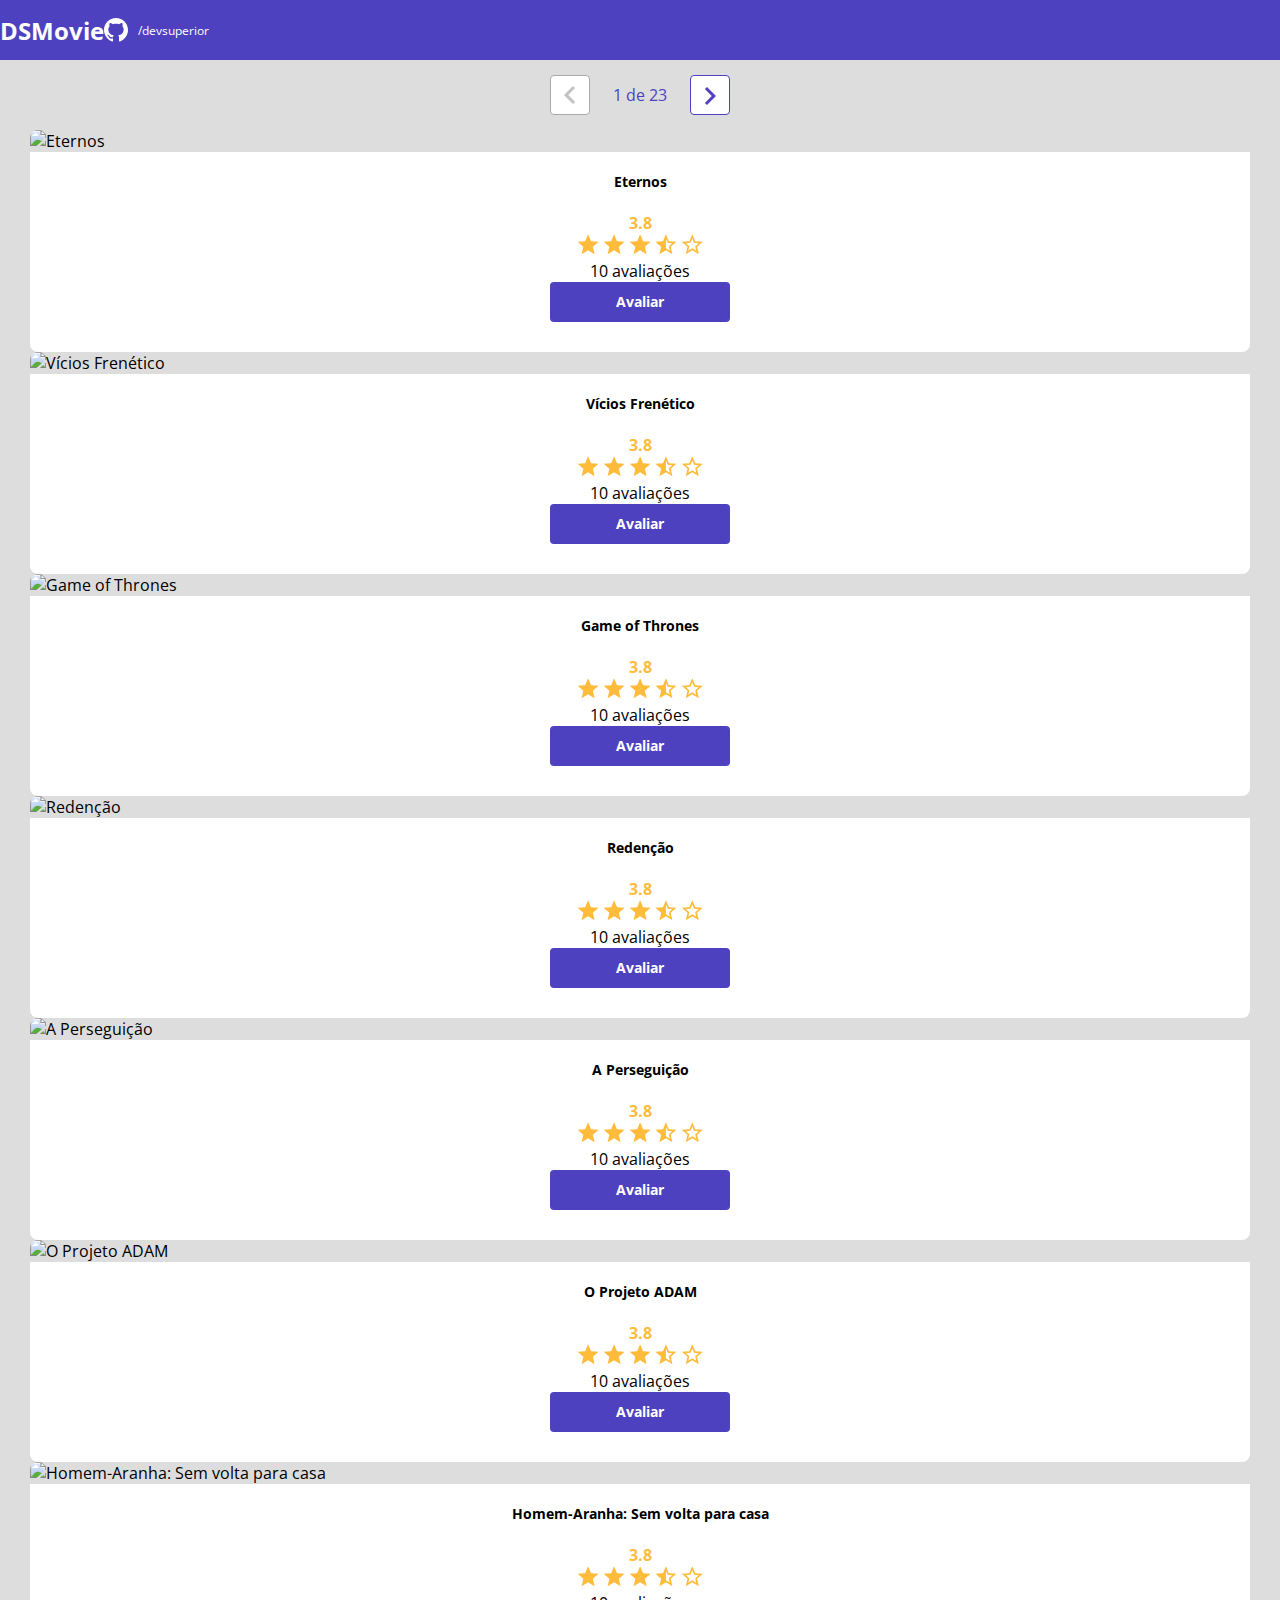
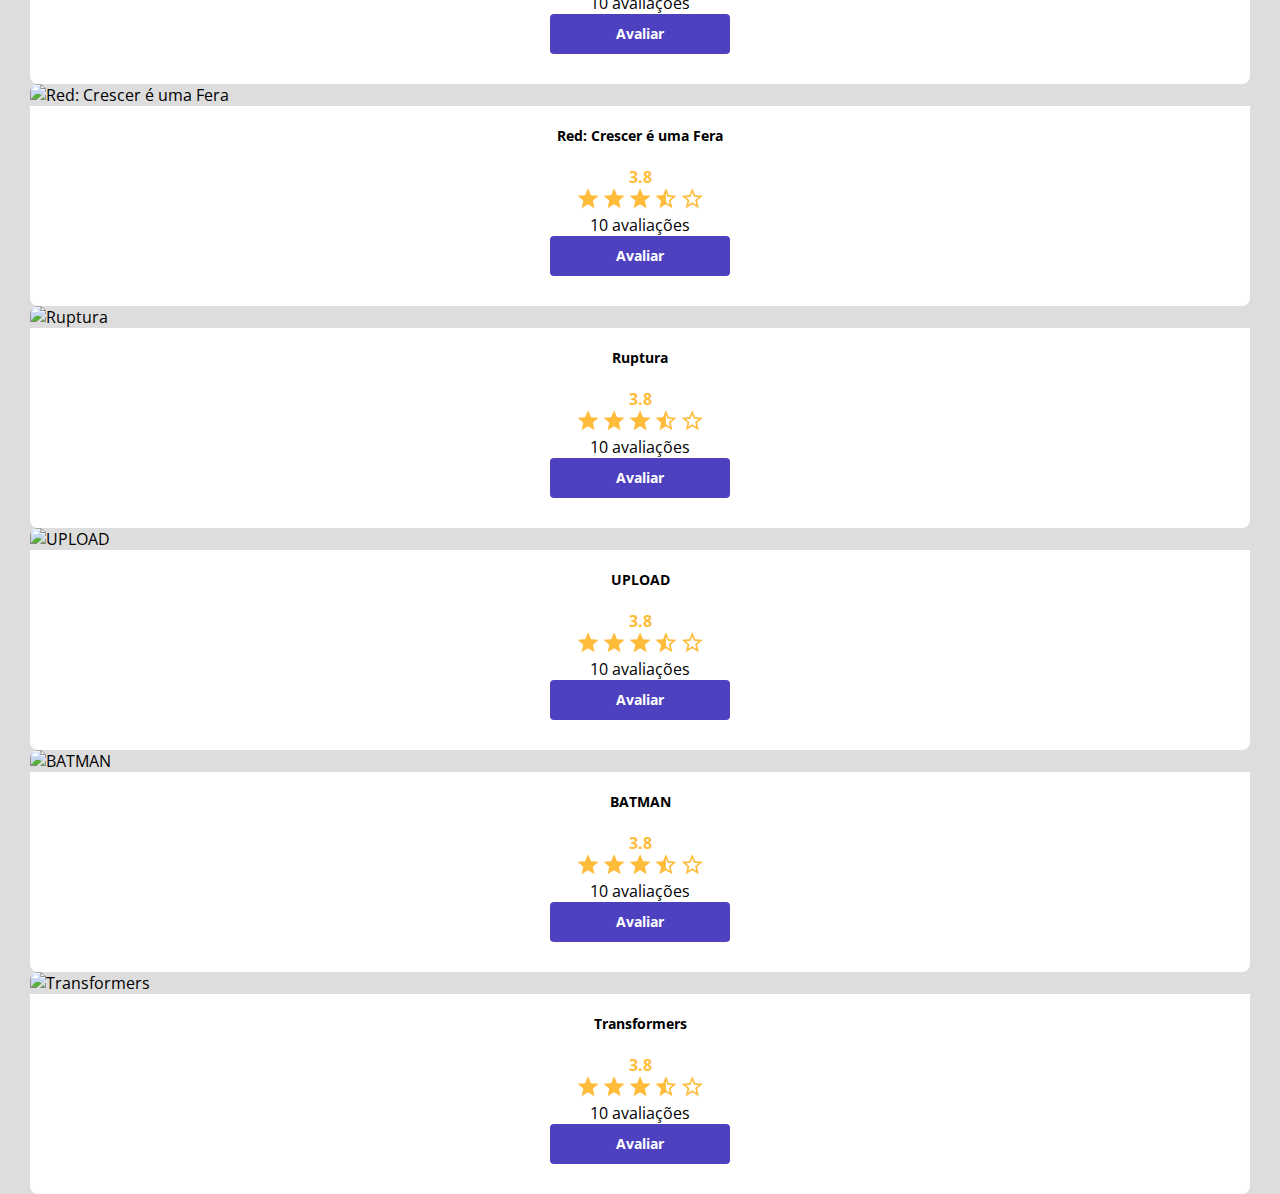
==== commit c137ab48: "Componente de Paginação" ====
--- a/index.html
+++ b/index.html
@@ -28,11 +28,27 @@
     <main>
         <section id="dsmovie-card-list" class="container">
 
+            
+            
+            <div class="dsmovie-pagination-container">
+                <div class="dsmovie-pagination-box">
+                    <button disabled>
+                        <img src="img/arrow-left.svg" alt="Voltar">
+                    </button>
+                    <p>1 de 23</p>
+                    <button>
+                        <img class="dsmovie-flip-horizontal" src="img/arrow-left.svg" alt="proxima">
+                    </button>
+
+                </div>
+            
+            </div>
+
             <div class="row">
 
                 <div class="col-sm-6 col-lg-4 col-xl-3 mb-3">
                     <div class="dsmovie-card">
-                        <img src="https://www.themoviedb.org/t/p/w533_and_h300_bestv2/c6H7Z4u73ir3cIoCteuhJh7UCAR.jpg"
+                        <img src="https://www.themoviedb.org/t/p/w300_and_h450_bestv2/mzezdUZEnpiUIlxpdyLO1R08Lqm.jpg"
                             alt="Eternos">
                         <div class="dsmovie-card-description">
                             <h3>Eternos</h3>
@@ -54,220 +70,220 @@
 
                 <div class="col-sm-6 col-lg-4 col-xl-3 mb-3">
                     <div class="dsmovie-card">
-                        <img src="https://www.themoviedb.org/t/p/w533_and_h300_bestv2/c6H7Z4u73ir3cIoCteuhJh7UCAR.jpg"
-                            alt="Eternos">
-                        <div class="dsmovie-card-description">
-                            <h3>Eternos</h3>
-                            <div class="dsmovie-card-description-bottom">
-                                <h4>3.8</h4>
-                                <div>
-                                    <img src="img/star-full.svg" alt="Star">
-                                    <img src="img/star-full.svg" alt="Star">
-                                    <img src="img/star-full.svg" alt="Star">
-                                    <img src="img/star-half.svg" alt="Star">
-                                    <img src="img/star-empty.svg" alt="Star">
-                                </div>
-                                <p>10 avaliações</p>
-                                <a class="dsmovie-btn" href="form.html">Avaliar</a>
-                            </div>
-                        </div>
-                    </div>
-                </div>
-                <div class="col-sm-6 col-lg-4 col-xl-3 mb-3">
-                    <div class="dsmovie-card">
-                        <img src="https://www.themoviedb.org/t/p/w533_and_h300_bestv2/c6H7Z4u73ir3cIoCteuhJh7UCAR.jpg"
-                            alt="Eternos">
-                        <div class="dsmovie-card-description">
-                            <h3>Eternos</h3>
-                            <div class="dsmovie-card-description-bottom">
-                                <h4>3.8</h4>
-                                <div>
-                                    <img src="img/star-full.svg" alt="Star">
-                                    <img src="img/star-full.svg" alt="Star">
-                                    <img src="img/star-full.svg" alt="Star">
-                                    <img src="img/star-half.svg" alt="Star">
-                                    <img src="img/star-empty.svg" alt="Star">
-                                </div>
-                                <p>10 avaliações</p>
-                                <a class="dsmovie-btn" href="form.html">Avaliar</a>
-                            </div>
-                        </div>
-                    </div>
-                </div>
-                <div class="col-sm-6 col-lg-4 col-xl-3 mb-3">
-                    <div class="dsmovie-card">
-                        <img src="https://www.themoviedb.org/t/p/w533_and_h300_bestv2/c6H7Z4u73ir3cIoCteuhJh7UCAR.jpg"
-                            alt="Eternos">
-                        <div class="dsmovie-card-description">
-                            <h3>Eternos</h3>
-                            <div class="dsmovie-card-description-bottom">
-                                <h4>3.8</h4>
-                                <div>
-                                    <img src="img/star-full.svg" alt="Star">
-                                    <img src="img/star-full.svg" alt="Star">
-                                    <img src="img/star-full.svg" alt="Star">
-                                    <img src="img/star-half.svg" alt="Star">
-                                    <img src="img/star-empty.svg" alt="Star">
-                                </div>
-                                <p>10 avaliações</p>
-                                <a class="dsmovie-btn" href="form.html">Avaliar</a>
-                            </div>
-                        </div>
-                    </div>
-                </div>
-                <div class="col-sm-6 col-lg-4 col-xl-3 mb-3">
-                    <div class="dsmovie-card">
-                        <img src="https://www.themoviedb.org/t/p/w533_and_h300_bestv2/c6H7Z4u73ir3cIoCteuhJh7UCAR.jpg"
-                            alt="Eternos">
-                        <div class="dsmovie-card-description">
-                            <h3>Eternos</h3>
-                            <div class="dsmovie-card-description-bottom">
-                                <h4>3.8</h4>
-                                <div>
-                                    <img src="img/star-full.svg" alt="Star">
-                                    <img src="img/star-full.svg" alt="Star">
-                                    <img src="img/star-full.svg" alt="Star">
-                                    <img src="img/star-half.svg" alt="Star">
-                                    <img src="img/star-empty.svg" alt="Star">
-                                </div>
-                                <p>10 avaliações</p>
-                                <a class="dsmovie-btn" href="form.html">Avaliar</a>
-                            </div>
-                        </div>
-                    </div>
-                </div>
-                <div class="col-sm-6 col-lg-4 col-xl-3 mb-3">
-                    <div class="dsmovie-card">
-                        <img src="https://www.themoviedb.org/t/p/w533_and_h300_bestv2/c6H7Z4u73ir3cIoCteuhJh7UCAR.jpg"
-                            alt="Eternos">
-                        <div class="dsmovie-card-description">
-                            <h3>Eternos</h3>
-                            <div class="dsmovie-card-description-bottom">
-                                <h4>3.8</h4>
-                                <div>
-                                    <img src="img/star-full.svg" alt="Star">
-                                    <img src="img/star-full.svg" alt="Star">
-                                    <img src="img/star-full.svg" alt="Star">
-                                    <img src="img/star-half.svg" alt="Star">
-                                    <img src="img/star-empty.svg" alt="Star">
-                                </div>
-                                <p>10 avaliações</p>
-                                <a class="dsmovie-btn" href="form.html">Avaliar</a>
-                            </div>
-                        </div>
-                    </div>
-                </div>
-                <div class="col-sm-6 col-lg-4 col-xl-3 mb-3">
-                    <div class="dsmovie-card">
-                        <img src="https://www.themoviedb.org/t/p/w533_and_h300_bestv2/c6H7Z4u73ir3cIoCteuhJh7UCAR.jpg"
-                            alt="Eternos">
-                        <div class="dsmovie-card-description">
-                            <h3>Eternos</h3>
-                            <div class="dsmovie-card-description-bottom">
-                                <h4>3.8</h4>
-                                <div>
-                                    <img src="img/star-full.svg" alt="Star">
-                                    <img src="img/star-full.svg" alt="Star">
-                                    <img src="img/star-full.svg" alt="Star">
-                                    <img src="img/star-half.svg" alt="Star">
-                                    <img src="img/star-empty.svg" alt="Star">
-                                </div>
-                                <p>10 avaliações</p>
-                                <a class="dsmovie-btn" href="form.html">Avaliar</a>
-                            </div>
-                        </div>
-                    </div>
-                </div>
-                <div class="col-sm-6 col-lg-4 col-xl-3 mb-3">
-                    <div class="dsmovie-card">
-                        <img src="https://www.themoviedb.org/t/p/w533_and_h300_bestv2/c6H7Z4u73ir3cIoCteuhJh7UCAR.jpg"
-                            alt="Eternos">
-                        <div class="dsmovie-card-description">
-                            <h3>Eternos</h3>
-                            <div class="dsmovie-card-description-bottom">
-                                <h4>3.8</h4>
-                                <div>
-                                    <img src="img/star-full.svg" alt="Star">
-                                    <img src="img/star-full.svg" alt="Star">
-                                    <img src="img/star-full.svg" alt="Star">
-                                    <img src="img/star-half.svg" alt="Star">
-                                    <img src="img/star-empty.svg" alt="Star">
-                                </div>
-                                <p>10 avaliações</p>
-                                <a class="dsmovie-btn" href="form.html">Avaliar</a>
-                            </div>
-                        </div>
-                    </div>
-                </div>
-                <div class="col-sm-6 col-lg-4 col-xl-3 mb-3">
-                    <div class="dsmovie-card">
-                        <img src="https://www.themoviedb.org/t/p/w533_and_h300_bestv2/c6H7Z4u73ir3cIoCteuhJh7UCAR.jpg"
-                            alt="Eternos">
-                        <div class="dsmovie-card-description">
-                            <h3>Eternos</h3>
-                            <div class="dsmovie-card-description-bottom">
-                                <h4>3.8</h4>
-                                <div>
-                                    <img src="img/star-full.svg" alt="Star">
-                                    <img src="img/star-full.svg" alt="Star">
-                                    <img src="img/star-full.svg" alt="Star">
-                                    <img src="img/star-half.svg" alt="Star">
-                                    <img src="img/star-empty.svg" alt="Star">
-                                </div>
-                                <p>10 avaliações</p>
-                                <a class="dsmovie-btn" href="form.html">Avaliar</a>
-                            </div>
-                        </div>
-                    </div>
-                </div>
-                <div class="col-sm-6 col-lg-4 col-xl-3 mb-3">
-                    <div class="dsmovie-card">
-                        <img src="https://www.themoviedb.org/t/p/w533_and_h300_bestv2/c6H7Z4u73ir3cIoCteuhJh7UCAR.jpg"
-                            alt="Eternos">
-                        <div class="dsmovie-card-description">
-                            <h3>Eternos</h3>
-                            <div class="dsmovie-card-description-bottom">
-                                <h4>3.8</h4>
-                                <div>
-                                    <img src="img/star-full.svg" alt="Star">
-                                    <img src="img/star-full.svg" alt="Star">
-                                    <img src="img/star-full.svg" alt="Star">
-                                    <img src="img/star-half.svg" alt="Star">
-                                    <img src="img/star-empty.svg" alt="Star">
-                                </div>
-                                <p>10 avaliações</p>
-                                <a class="dsmovie-btn" href="form.html">Avaliar</a>
-                            </div>
-                        </div>
-                    </div>
-                </div>
-                <div class="col-sm-6 col-lg-4 col-xl-3 mb-3">
-                    <div class="dsmovie-card">
-                        <img src="https://www.themoviedb.org/t/p/w533_and_h300_bestv2/c6H7Z4u73ir3cIoCteuhJh7UCAR.jpg"
-                            alt="Eternos">
-                        <div class="dsmovie-card-description">
-                            <h3>Eternos</h3>
-                            <div class="dsmovie-card-description-bottom">
-                                <h4>3.8</h4>
-                                <div>
-                                    <img src="img/star-full.svg" alt="Star">
-                                    <img src="img/star-full.svg" alt="Star">
-                                    <img src="img/star-full.svg" alt="Star">
-                                    <img src="img/star-half.svg" alt="Star">
-                                    <img src="img/star-empty.svg" alt="Star">
-                                </div>
-                                <p>10 avaliações</p>
-                                <a class="dsmovie-btn" href="form.html">Avaliar</a>
-                            </div>
-                        </div>
-                    </div>
-                </div>
-                <div class="col-sm-6 col-lg-4 col-xl-3 mb-3">
-                    <div class="dsmovie-card">
-                        <img src="https://www.themoviedb.org/t/p/w533_and_h300_bestv2/c6H7Z4u73ir3cIoCteuhJh7UCAR.jpg"
-                            alt="Eternos">
-                        <div class="dsmovie-card-description">
-                            <h3>Eternos</h3>
+                        <img src="https://www.themoviedb.org/t/p/w300_and_h450_bestv2/9AcjcR5qBVWPnVgtR5fCDU3HVhv.jpg"
+                            alt="Vícios Frenético">
+                        <div class="dsmovie-card-description">
+                            <h3>Vícios Frenético</h3>
+                            <div class="dsmovie-card-description-bottom">
+                                <h4>3.8</h4>
+                                <div>
+                                    <img src="img/star-full.svg" alt="Star">
+                                    <img src="img/star-full.svg" alt="Star">
+                                    <img src="img/star-full.svg" alt="Star">
+                                    <img src="img/star-half.svg" alt="Star">
+                                    <img src="img/star-empty.svg" alt="Star">
+                                </div>
+                                <p>10 avaliações</p>
+                                <a class="dsmovie-btn" href="form.html">Avaliar</a>
+                            </div>
+                        </div>
+                    </div>
+                </div>
+                <div class="col-sm-6 col-lg-4 col-xl-3 mb-3">
+                    <div class="dsmovie-card">
+                        <img src="https://www.themoviedb.org/t/p/w300_and_h450_bestv2/3pLLMbM33SBGrade4TuahCP1sdJ.jpg"
+                            alt="Game of Thrones">
+                        <div class="dsmovie-card-description">
+                            <h3>Game of Thrones</h3>
+                            <div class="dsmovie-card-description-bottom">
+                                <h4>3.8</h4>
+                                <div>
+                                    <img src="img/star-full.svg" alt="Star">
+                                    <img src="img/star-full.svg" alt="Star">
+                                    <img src="img/star-full.svg" alt="Star">
+                                    <img src="img/star-half.svg" alt="Star">
+                                    <img src="img/star-empty.svg" alt="Star">
+                                </div>
+                                <p>10 avaliações</p>
+                                <a class="dsmovie-btn" href="form.html">Avaliar</a>
+                            </div>
+                        </div>
+                    </div>
+                </div>
+                <div class="col-sm-6 col-lg-4 col-xl-3 mb-3">
+                    <div class="dsmovie-card">
+                        <img src="https://www.themoviedb.org/t/p/w220_and_h330_face/u9QD9ddSVeYJABMSqBwfqe0NmsJ.jpg"
+                            alt="Redenção">
+                        <div class="dsmovie-card-description">
+                            <h3>Redenção</h3>
+                            <div class="dsmovie-card-description-bottom">
+                                <h4>3.8</h4>
+                                <div>
+                                    <img src="img/star-full.svg" alt="Star">
+                                    <img src="img/star-full.svg" alt="Star">
+                                    <img src="img/star-full.svg" alt="Star">
+                                    <img src="img/star-half.svg" alt="Star">
+                                    <img src="img/star-empty.svg" alt="Star">
+                                </div>
+                                <p>10 avaliações</p>
+                                <a class="dsmovie-btn" href="form.html">Avaliar</a>
+                            </div>
+                        </div>
+                    </div>
+                </div>
+                <div class="col-sm-6 col-lg-4 col-xl-3 mb-3">
+                    <div class="dsmovie-card">
+                        <img src="https://www.themoviedb.org/t/p/w220_and_h330_face/lkQ20CkCnJTIXQFYK10cuFZ3gO7.jpg"
+                            alt="A Perseguição">
+                        <div class="dsmovie-card-description">
+                            <h3>A Perseguição</h3>
+                            <div class="dsmovie-card-description-bottom">
+                                <h4>3.8</h4>
+                                <div>
+                                    <img src="img/star-full.svg" alt="Star">
+                                    <img src="img/star-full.svg" alt="Star">
+                                    <img src="img/star-full.svg" alt="Star">
+                                    <img src="img/star-half.svg" alt="Star">
+                                    <img src="img/star-empty.svg" alt="Star">
+                                </div>
+                                <p>10 avaliações</p>
+                                <a class="dsmovie-btn" href="form.html">Avaliar</a>
+                            </div>
+                        </div>
+                    </div>
+                </div>
+                <div class="col-sm-6 col-lg-4 col-xl-3 mb-3">
+                    <div class="dsmovie-card">
+                        <img src="https://www.themoviedb.org/t/p/w220_and_h330_face/11MJy6lkt7yTEIowEPIkaK4B7lM.jpg"
+                            alt="O Projeto ADAM">
+                        <div class="dsmovie-card-description">
+                            <h3>O Projeto ADAM</h3>
+                            <div class="dsmovie-card-description-bottom">
+                                <h4>3.8</h4>
+                                <div>
+                                    <img src="img/star-full.svg" alt="Star">
+                                    <img src="img/star-full.svg" alt="Star">
+                                    <img src="img/star-full.svg" alt="Star">
+                                    <img src="img/star-half.svg" alt="Star">
+                                    <img src="img/star-empty.svg" alt="Star">
+                                </div>
+                                <p>10 avaliações</p>
+                                <a class="dsmovie-btn" href="form.html">Avaliar</a>
+                            </div>
+                        </div>
+                    </div>
+                </div>
+                <div class="col-sm-6 col-lg-4 col-xl-3 mb-3">
+                    <div class="dsmovie-card">
+                        <img src="https://www.themoviedb.org/t/p/w220_and_h330_face/fVzXp3NwovUlLe7fvoRynCmBPNc.jpg"
+                            alt="Homem-Aranha: Sem volta para casa">
+                        <div class="dsmovie-card-description">
+                            <h3>Homem-Aranha: Sem volta para casa</h3>
+                            <div class="dsmovie-card-description-bottom">
+                                <h4>3.8</h4>
+                                <div>
+                                    <img src="img/star-full.svg" alt="Star">
+                                    <img src="img/star-full.svg" alt="Star">
+                                    <img src="img/star-full.svg" alt="Star">
+                                    <img src="img/star-half.svg" alt="Star">
+                                    <img src="img/star-empty.svg" alt="Star">
+                                </div>
+                                <p>10 avaliações</p>
+                                <a class="dsmovie-btn" href="form.html">Avaliar</a>
+                            </div>
+                        </div>
+                    </div>
+                </div>
+                <div class="col-sm-6 col-lg-4 col-xl-3 mb-3">
+                    <div class="dsmovie-card">
+                        <img src="https://www.themoviedb.org/t/p/w220_and_h330_face/725WE0Qb1BbUF7aGvjiQqzzffpg.jpg"
+                            alt="Red: Crescer é uma Fera">
+                        <div class="dsmovie-card-description">
+                            <h3>Red: Crescer é uma Fera</h3>
+                            <div class="dsmovie-card-description-bottom">
+                                <h4>3.8</h4>
+                                <div>
+                                    <img src="img/star-full.svg" alt="Star">
+                                    <img src="img/star-full.svg" alt="Star">
+                                    <img src="img/star-full.svg" alt="Star">
+                                    <img src="img/star-half.svg" alt="Star">
+                                    <img src="img/star-empty.svg" alt="Star">
+                                </div>
+                                <p>10 avaliações</p>
+                                <a class="dsmovie-btn" href="form.html">Avaliar</a>
+                            </div>
+                        </div>
+                    </div>
+                </div>
+                <div class="col-sm-6 col-lg-4 col-xl-3 mb-3">
+                    <div class="dsmovie-card">
+                        <img src="https://www.themoviedb.org/t/p/w220_and_h330_face/d09X5AzxBq4GkHL6j8pmkDPySfA.jpg"
+                            alt="Ruptura">
+                        <div class="dsmovie-card-description">
+                            <h3>Ruptura</h3>
+                            <div class="dsmovie-card-description-bottom">
+                                <h4>3.8</h4>
+                                <div>
+                                    <img src="img/star-full.svg" alt="Star">
+                                    <img src="img/star-full.svg" alt="Star">
+                                    <img src="img/star-full.svg" alt="Star">
+                                    <img src="img/star-half.svg" alt="Star">
+                                    <img src="img/star-empty.svg" alt="Star">
+                                </div>
+                                <p>10 avaliações</p>
+                                <a class="dsmovie-btn" href="form.html">Avaliar</a>
+                            </div>
+                        </div>
+                    </div>
+                </div>
+                <div class="col-sm-6 col-lg-4 col-xl-3 mb-3">
+                    <div class="dsmovie-card">
+                        <img src="https://www.themoviedb.org/t/p/w220_and_h330_face/6SIDIB59JYsQ8EfUgM0IaFfwXtS.jpg"
+                            alt="UPLOAD">
+                        <div class="dsmovie-card-description">
+                            <h3>UPLOAD</h3>
+                            <div class="dsmovie-card-description-bottom">
+                                <h4>3.8</h4>
+                                <div>
+                                    <img src="img/star-full.svg" alt="Star">
+                                    <img src="img/star-full.svg" alt="Star">
+                                    <img src="img/star-full.svg" alt="Star">
+                                    <img src="img/star-half.svg" alt="Star">
+                                    <img src="img/star-empty.svg" alt="Star">
+                                </div>
+                                <p>10 avaliações</p>
+                                <a class="dsmovie-btn" href="form.html">Avaliar</a>
+                            </div>
+                        </div>
+                    </div>
+                </div>
+                <div class="col-sm-6 col-lg-4 col-xl-3 mb-3">
+                    <div class="dsmovie-card">
+                        <img src="https://www.themoviedb.org/t/p/w220_and_h330_face/cKNxg77ll8caX3LulREep4C24Vx.jpg"
+                            alt="BATMAN">
+                        <div class="dsmovie-card-description">
+                            <h3>BATMAN</h3>
+                            <div class="dsmovie-card-description-bottom">
+                                <h4>3.8</h4>
+                                <div>
+                                    <img src="img/star-full.svg" alt="Star">
+                                    <img src="img/star-full.svg" alt="Star">
+                                    <img src="img/star-full.svg" alt="Star">
+                                    <img src="img/star-half.svg" alt="Star">
+                                    <img src="img/star-empty.svg" alt="Star">
+                                </div>
+                                <p>10 avaliações</p>
+                                <a class="dsmovie-btn" href="form.html">Avaliar</a>
+                            </div>
+                        </div>
+                    </div>
+                </div>
+                <div class="col-sm-6 col-lg-4 col-xl-3 mb-3">
+                    <div class="dsmovie-card">
+                        <img src="https://www.themoviedb.org/t/p/w300_and_h450_bestv2/6eehp9I54syN3x753XMqjKz8M3F.jpg"
+                            alt="Transformers">
+                        <div class="dsmovie-card-description">
+                            <h3>Transformers</h3>
                             <div class="dsmovie-card-description-bottom">
                                 <h4>3.8</h4>
                                 <div>
--- a/css/styles.css
+++ b/css/styles.css
@@ -4,7 +4,7 @@
 :root {
    --bg-gray: #ddd;
    --text-gray: #4a4a4a;
-   --colo-primary: #4d41c0;
+   --color-primary: #4d41c0;
    --write: #fff;
    --text-light-gray: #aaa;
    --star-yellow: #FFBB3A;
@@ -28,7 +28,7 @@
 }
 
 header {
-   background-color: var(--colo-primary);
+   background-color: var(--color-primary);
    color: var(--write);
    height: 60px;
    display: flex;
@@ -66,7 +66,7 @@
 }
 
 #dsmovie-card-list {
-   padding: 40px 30px;
+   padding: 0 30px;
 }
 
 .dsmovie-card {
@@ -116,7 +116,7 @@
 .dsmovie-btn, .dsmovie-btn:hover {
    width: 180px;
    height: 40px;
-   background-color: var(--colo-primary);
+   background-color: var(--color-primary);
    color: var(--write);
    font-size: 14px;
    font-weight: 700;
@@ -171,3 +171,54 @@
    justify-content: space-between;
 }
 
+.dsmovie-pagination-container {
+   padding: 15px 0;
+   display: flex;
+   justify-content: center;
+}
+
+.dsmovie-pagination-box {
+   width: 180px;
+   display: flex;
+   justify-content:space-between;
+   align-items: center;
+}
+
+.dsmovie-pagination-box p {
+   margin: 0;
+   font-size: 12;
+   color: var(--color-primary);
+
+}
+
+.dsmovie-pagination-box button {
+   width: 40px;
+   height: 40px;
+   border: 1px solid var(--color-primary);
+   border-radius: 4px;
+   background-color: var(--write);
+   display: flex;
+   justify-content: center;
+   align-items: center;
+
+}
+
+.dsmovie-pagination-box button img {
+   filter: brightness(0) saturate(100%) invert(27%) sepia(50%) saturate(2814%) hue-rotate(233deg) brightness(83%) contrast(95%);
+}
+
+
+
+.dsmovie-pagination-box button:disabled {
+   border: 1px solid var(--text-light-gray)
+
+}
+
+.dsmovie-pagination-box button:disabled img {
+   filter: unset;
+
+}
+
+.dsmovie-flip-horizontal {
+   transform: rotate(180deg);
+}